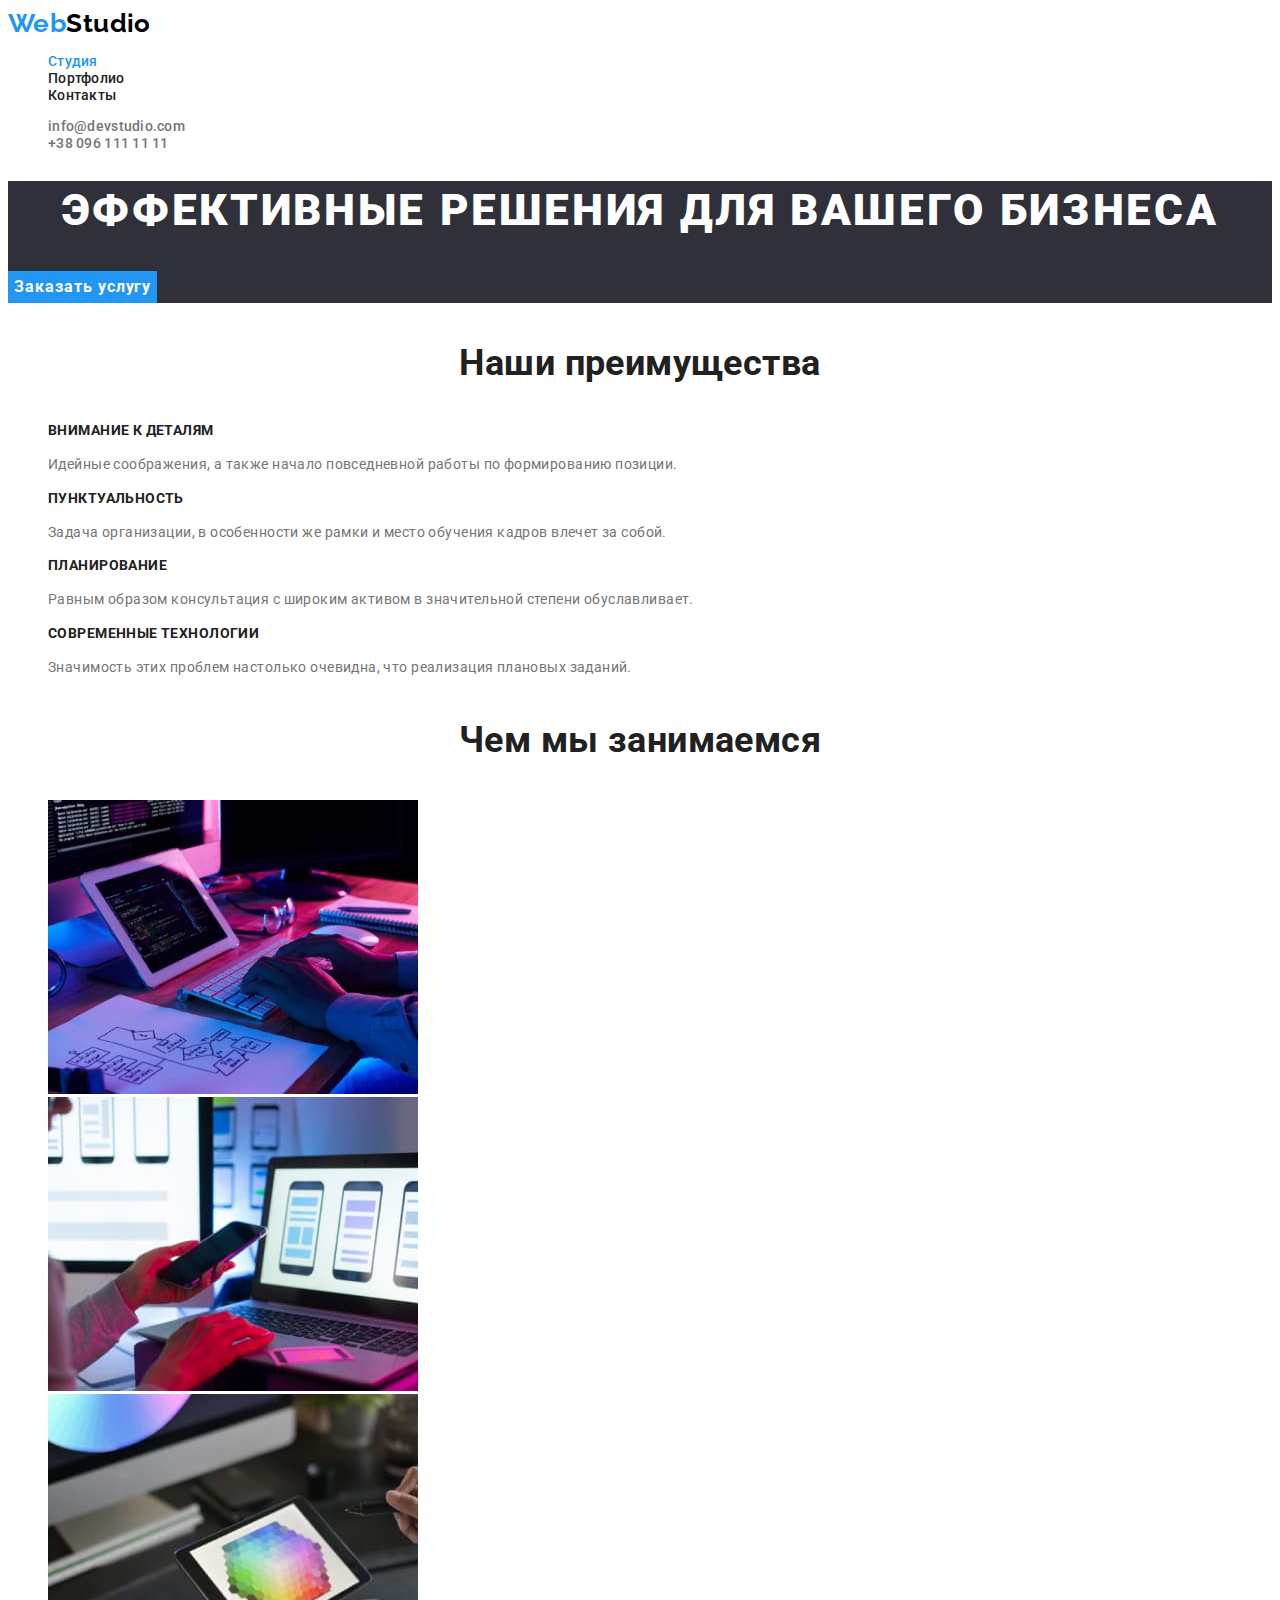
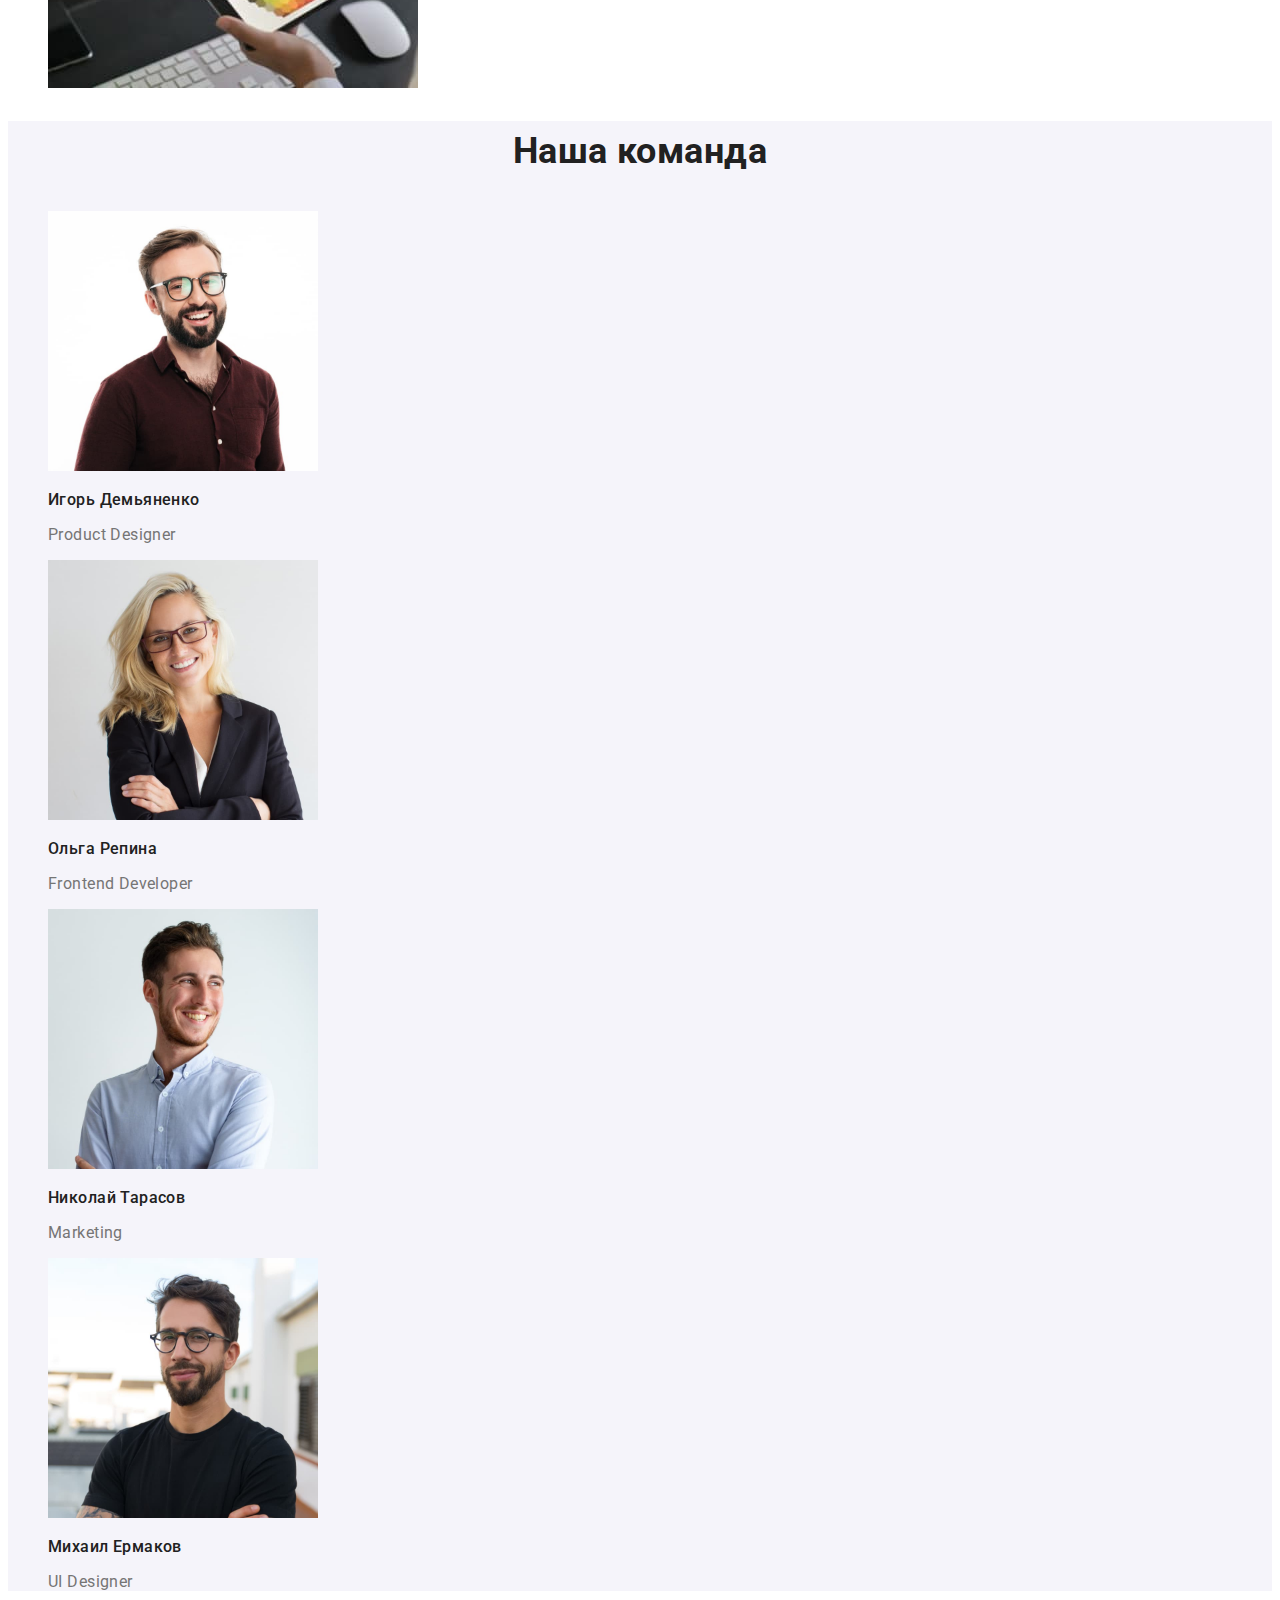
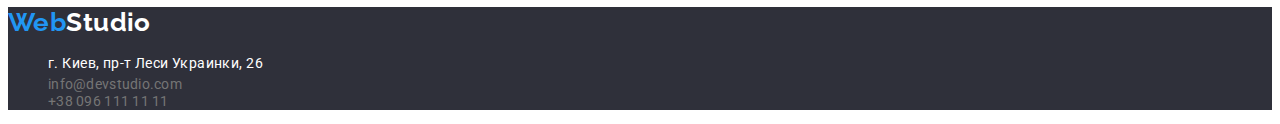
==== index.html @ e7573cda "Скопирована hw-2" ====
<!DOCTYPE html>
<html lang="ru">
<head>
    <meta charset="UTF-8">
    <meta http-equiv="X-UA-Compatible" content="IE=edge">
    <meta name="viewport" content="width=device-width, initial-scale=1.0">
    <title>Студия</title>
    <link rel="preconnect" href="https://fonts.googleapis.com">
    <link rel="preconnect" href="https://fonts.gstatic.com" crossorigin>
    <link href="https://fonts.googleapis.com/css2?family=Raleway:wght@700&family=Roboto:wght@400;500;700;900&display=swap"
        rel="stylesheet">
    <link rel="stylesheet" href="./css/styles.css"/>
</head>
<body>
<!--Шапка-->
    <header>
        <nav>
            <a href="./index.html" class="logo link">
                <span class="accent">Web</span>Studio
            </a>
            
            <ul class="site-nav list">
                <li>
                    <a href="./index.html" class="link current">Студия</a>
                </li>
                <li>
                    <a href="./portfolio.html" class="link">Портфолио</a>
                </li>
                <li>
                    <a href="./index.html" class="link">Контакты</a>
                </li>
            </ul>
        </nav>

        <ul class="site-contacts list">
            <li><a href="mailto:info@devstudio.com" class="link">info@devstudio.com</a></li>
            <li><a href="tel:+380961111111" class="link">+38 096 111 11 11</a></li>
        </ul>
    </header>

    <main>
<!--Герой-->
        <section class="hero">
            <h1 class="hero-title">Эффективные решения для вашего бизнеса</h1>
            <button type="button" class="button primary">Заказать услугу</button>
        </section>
<!--Преимущества-->
        <section class="section">
            <h2 class="section-title">Наши преимущества</h2>
        
            <ul class="feature-list list">
                <li>
                    <h3 class="title">Внимание к деталям</h3>
                    <p class="text">Идейные соображения, а также начало повседневной работы по формированию позиции.</p>
                </li>
                <li>
                    <h3 class="title">Пунктуальность</h3>
                    <p class="text">Задача организации, в особенности же рамки и место обучения кадров влечет за собой.</p>
                </li>
                <li>
                    <h3 class="title">Планирование</h3>
                    <p class="text">Равным образом консультация с широким активом в значительной степени обуславливает.</p>
                </li>
                <li>
                    <h3 class="title">Современные технологии</h3>
                    <p class="text">Значимость этих проблем настолько очевидна, что реализация плановых заданий.</p>
                </li>
            </ul>
        </section>
<!--Чем мы занимаемся-->
        <section class="section">
            <h2 class="section-title">Чем мы занимаемся</h2>
            <ul class="services list">
                <li class="service-card">
                    <img src="./images/development.jpg" alt="Разработка"
                        width="370"
                        height="294">
                </li>
                <li class="service-card">
                    <img src="./images/marketing.jpg" alt="Маркетинг" 
                        width="370"
                        height="294">
                </li>
                <li class="service-card">
                    <img src="./images/design.jpg" alt="Дизайн" 
                        width="370"
                        height="294">
                </li>
            </ul>
        </section>
<!--Наша команда-->
        <section class="section team">
            <h2 class="section-title">Наша команда</h2>
            <ul class="team-list list">
                <li class="team-card">
                    <img src="./images/ihor-demianenko.jpg" alt="Игорь Демьяненко" 
                    width="270"
                    height="260">
                    <h3 class="title">Игорь Демьяненко</h3>
                    <p class="text">Product Designer</p>
                </li>
                <li class="team-card">
                    <img src="./images/olha-repina.jpg" alt="Ольга Репина" 
                    width="270"
                    height="260">
                    <h3 class="title">Ольга Репина</h3>
                    <p class="text">Frontend Developer</p>
                </li>
                <li class="team-card">
                    <img src="./images/nikolay-tarasov.jpg" alt="Николай Тарасов" 
                    width="270"
                    height="260">
                    <h3 class="title">Николай Тарасов</h3>
                    <p class="text">Marketing</p>
                </li>
                <li class="team-card">
                    <img src="./images/mikhail-yermakov.jpg" alt="Михаил Ермаков" 
                    width="270"
                    height="260">
                    <h3 class="title">Михаил Ермаков</h3>
                    <p class="text">UI Designer</p>
                </li>
            </ul>
        </section>

    </main>
<!--Футер-->    
    <footer class="footer-content">
        <a href="./index.html" class="logo">
            <span class="accent">Web</span>Studio
        </a>
        <address class="contacts">
            <ul class="site-contacts list">
                <li>
                    <a href="" class="office-address">г. Киев, пр-т Леси Украинки, 26</a>
                </li>
                <li>
                    <a href="mailto:info@devstudio.com" class="link">info@devstudio.com</a>
                </li>
                <li>
                    <a href="tel:+380961111111" class="link">+38 096 111 11 11</a>
                </li>
            </ul>
        </address>
    </footer>
    
</body>
</html>
---- css/styles.css ----
/* Основной цвет текста #757575 */

/* Цвет заголовки #212121 */

/* Цвет акцентов #2196F3 */

:root {
    --primary-text-color: #757575;
    --title-text-color: #212121;
    --accent-color: #2196F3;
    --primary-white-color: #fff;
    --secondary-bg-color: #F5F4FA;
}

body {
    background-color: var(--primary-white-color);
    color: var(--primary-text-color);

    font-family: 'Roboto', sans-serif;
    font-weight: 400;
    font-size: 14px;
    letter-spacing: 0.03em;
    }


.link{
    text-decoration: none;
}

.list {
    list-style: none;
}


/* Хэдер лого */


.logo {
    color: #000;
    font-family: 'Raleway', sans-serif;
    font-weight: 700;
    font-size: 26px;
    line-height: 1.2;
}

.accent {
    color: var(--accent-color);
}

/* Хэдер навигация */

.site-nav .link {
    color: var(--title-text-color);

    font-weight: 500;
    line-height: 1.14;
    letter-spacing: 0.02em;
}

.site-nav .link:hover,
.site-nav .link:focus {
    color: var(--accent-color);
}

.site-nav .link.current {
    color: var(--accent-color);
}

.site-contacts .link {
    color: var(--primary-text-color);

    font-weight: 500;
    line-height: 1.14;
    letter-spacing: 0.02em;
}

.site-contacts .link:hover,
.site-contacts .link:focus {
    color: var(--accent-color);
}


/* Hero */

.hero {
    background-color: #2F303A;
}

.hero-title {
    color: #fff;

    font-weight: 900;
    font-size: 44px;
    line-height: 1.36;
    letter-spacing: 0.06em;
    text-align: center;
    text-transform: uppercase;
}

.hero .button {
    font-weight: 700;
    font-size: 16px;
    line-height: 1.88;
    align-items: center;
    text-align: center;
    letter-spacing: 0.06em;
} 

/* Преимущества */

.feature-list .title {
    color: var(--title-text-color);

    font-size: 14px;
    line-height: 1.14;
    text-transform: uppercase;
}

.feature-list .text {
    line-height: 1.71;
}

/* Чем мы занимаемся */


/* Наша команда */

.section.team {
    background-color: #F5F4FA;
}

.section-title {
    color: var(--title-text-color);

    font-size: 36px;
    line-height: 1.67;
    text-align: center;
}

.team-card .title {
    color: var(--title-text-color);

    font-weight: 500;
    font-size: 16px;
    line-height: 1.19;
}

.team-card .text {
    font-size: 16px;
    line-height: 1.19;
}

/* Футер */

.footer-content {
    background-color: #2F303A;
}

.footer-content a {
    text-decoration: none;
    font-style: normal;
}

.footer-content .logo {
    color: var(--primary-white-color);
}

.footer-content .site-contacts .link {
font-weight: 400;
}

.office-address {
    color: var(--primary-white-color);

    line-height: 1.71;
}

.footer-contacts .link {
    color: rgba(255, 255, 255, 0.6);
    
    font-weight: 400;
    font-size: 14px;
    line-height: 1.71;
    letter-spacing: 0.03em;
}

.footer-contacts .link:hover,
.footer-contacts .link:focus {
    color: var(--accent-color);
}


/* Портфолио */


/* Buttons */

/* .filter > .btn {
    display: inline;
} */

.button {
    background-color: var(--secondary-bg-color);
    color: var(--title-text-color);
    
    font-family: inherit;
    font-size: 16px;
    border: none;

    cursor: pointer;
}

.button.primary {
    background-color: var(--accent-color);
    color: var(--primary-white-color);
}

.button.secondary {
    background-color: var(--secondary-bg-color);
    color: var(--title-text-color);
}

.button.secondary.active {
    background-color: var(--accent-color);
    color: var(--primary-white-color);
}

.button.secondary:hover,
.button.secondary:focus,
.button.secondary:active {
    background-color: var(--accent-color);
    color: var(--primary-white-color);
}


/* Portfolio content */

.project-card a {
    text-decoration: none;
}

.project-card .title {
    color: var(--title-text-color);

    font-size: 18px;
    line-height: 2;
    letter-spacing: 0.06em;
}


.project-card .text {
    color: var(--primary-text-color);
    
    font-weight: 400;
    font-size: 16px;
    line-height: 1.88;
    letter-spacing: 0.03em;
}
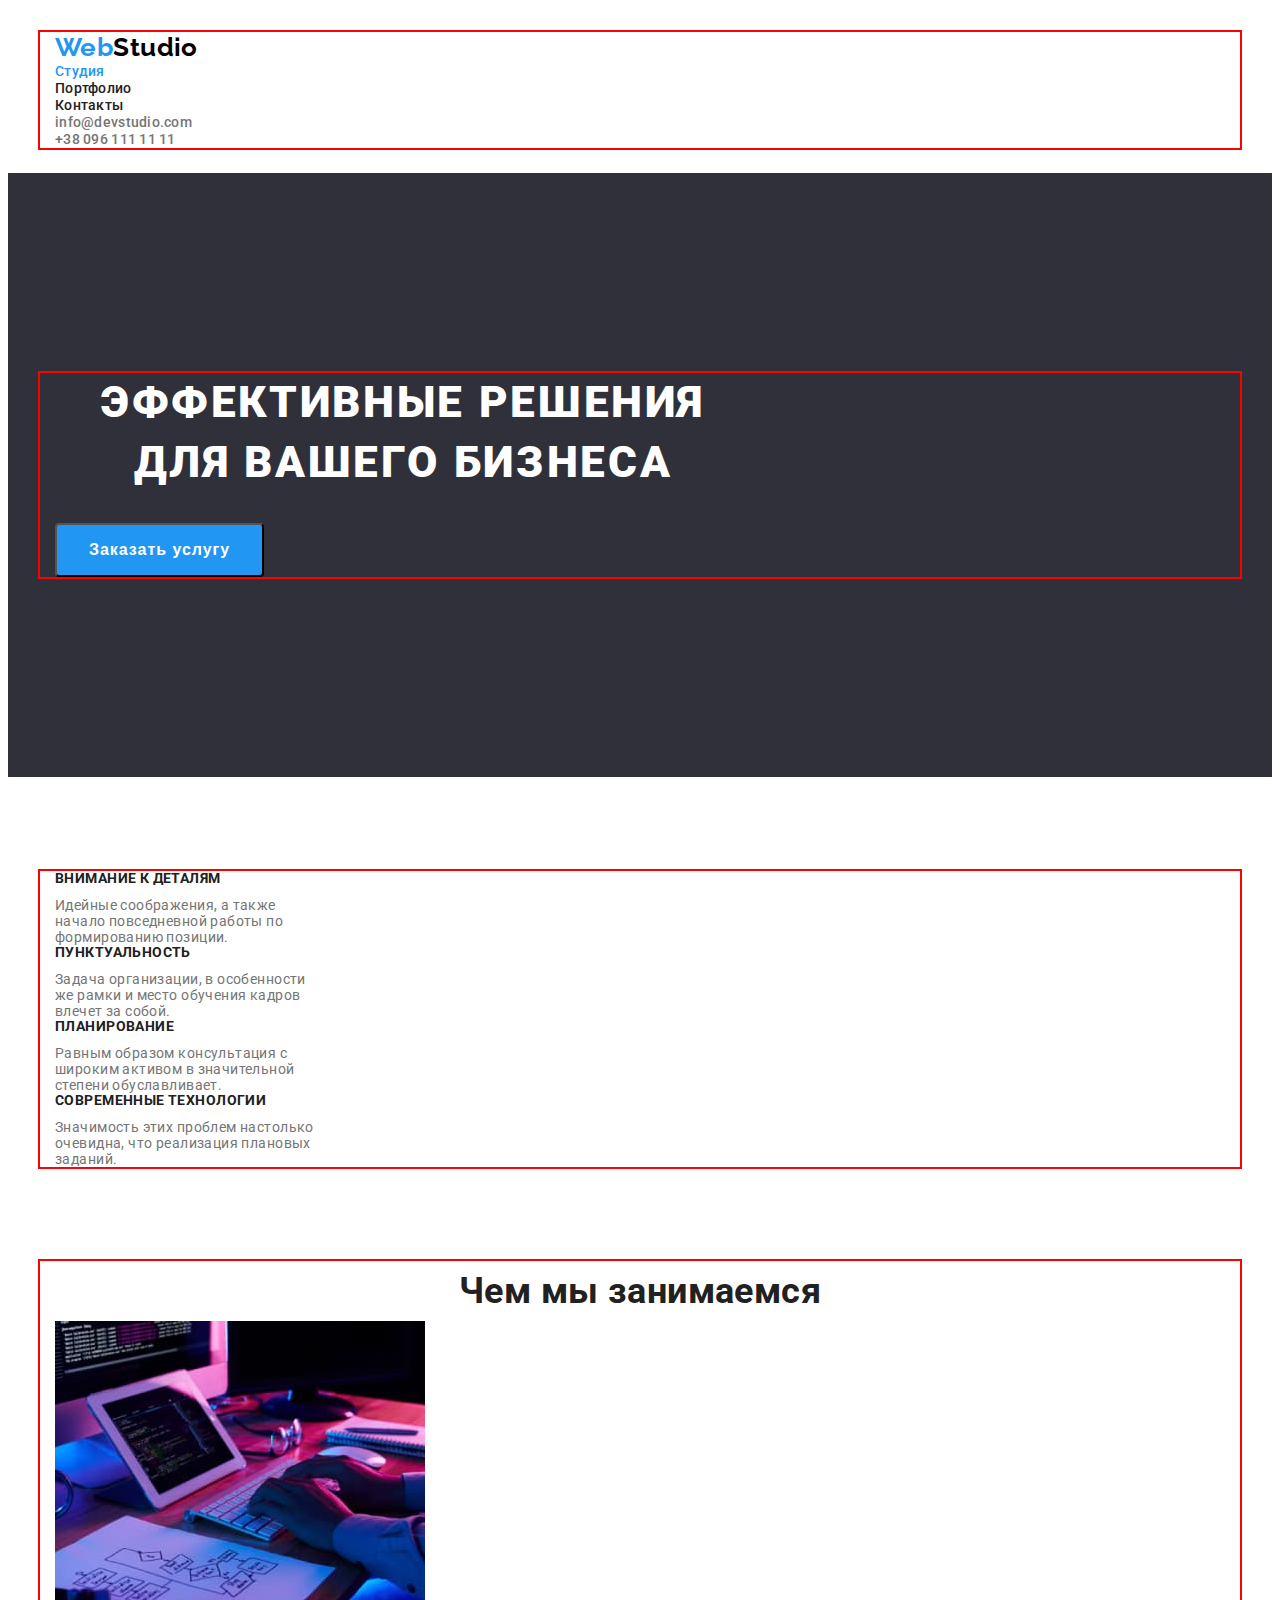
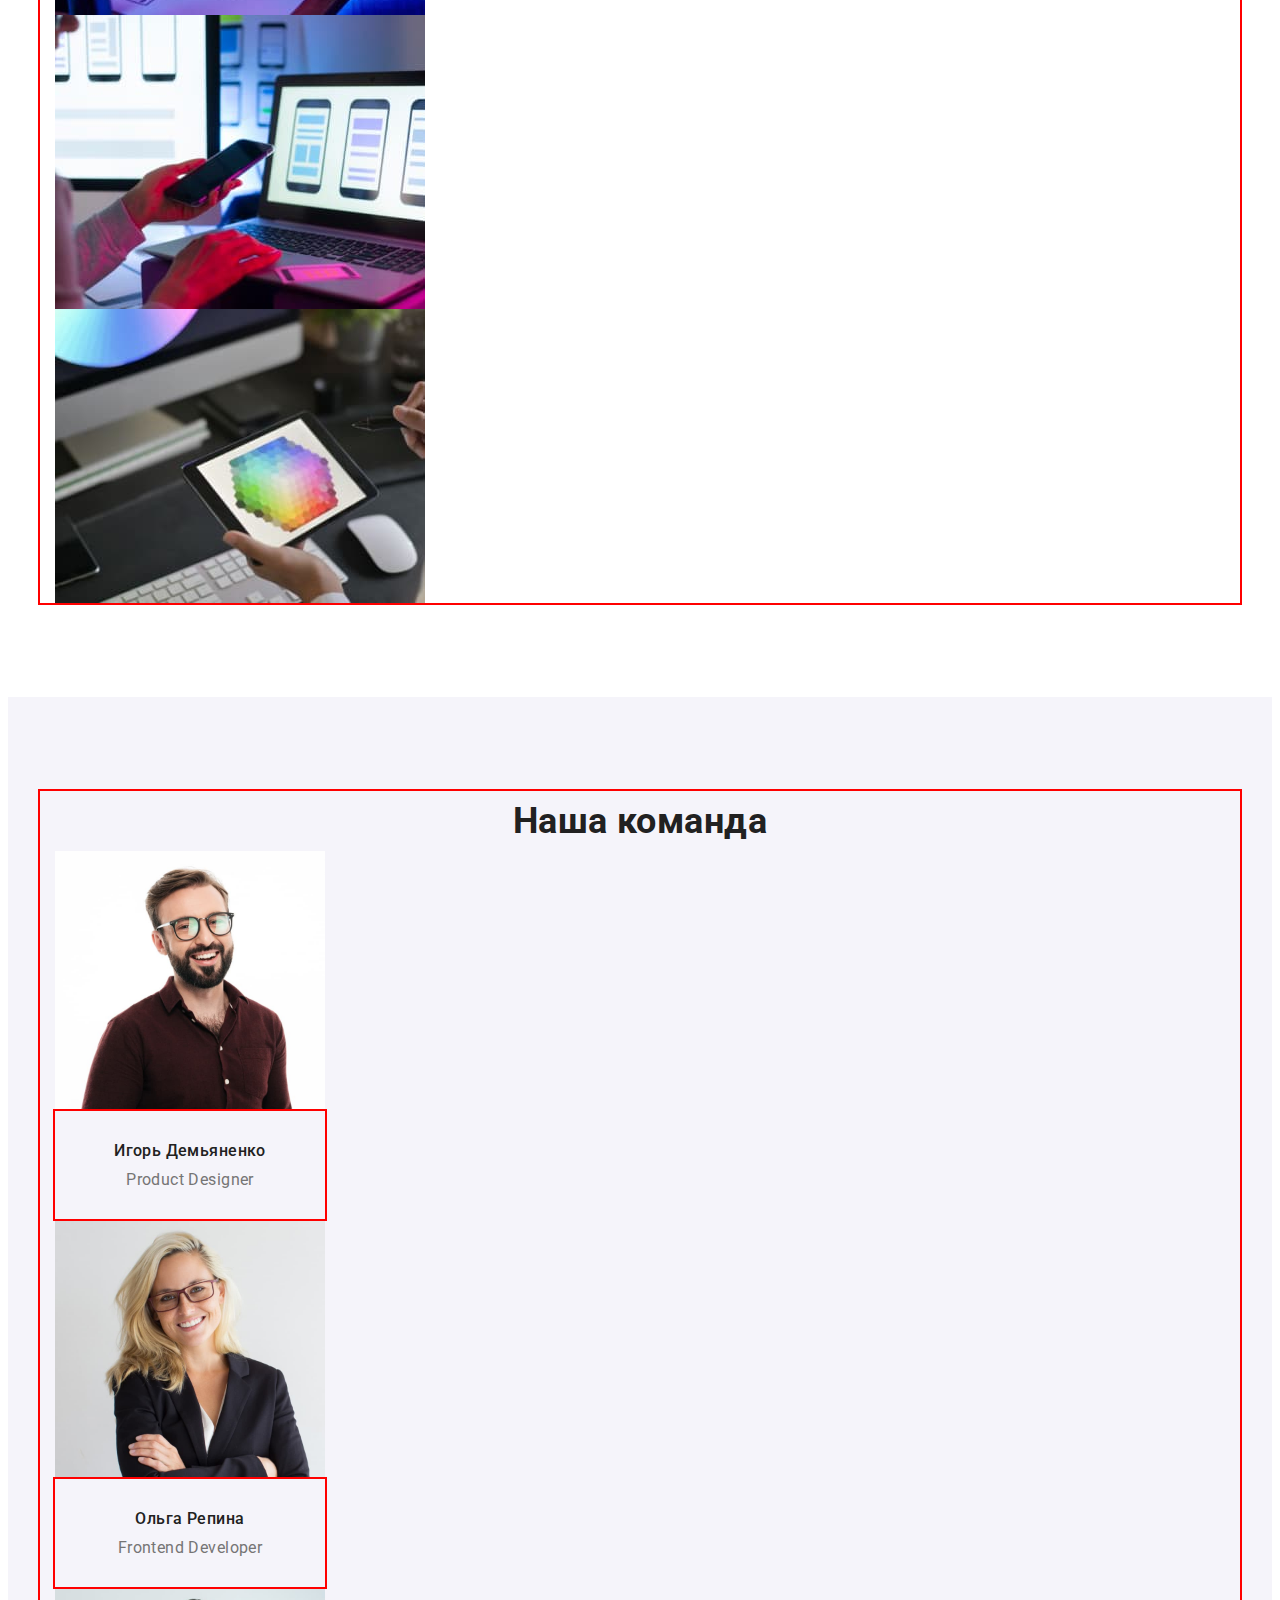
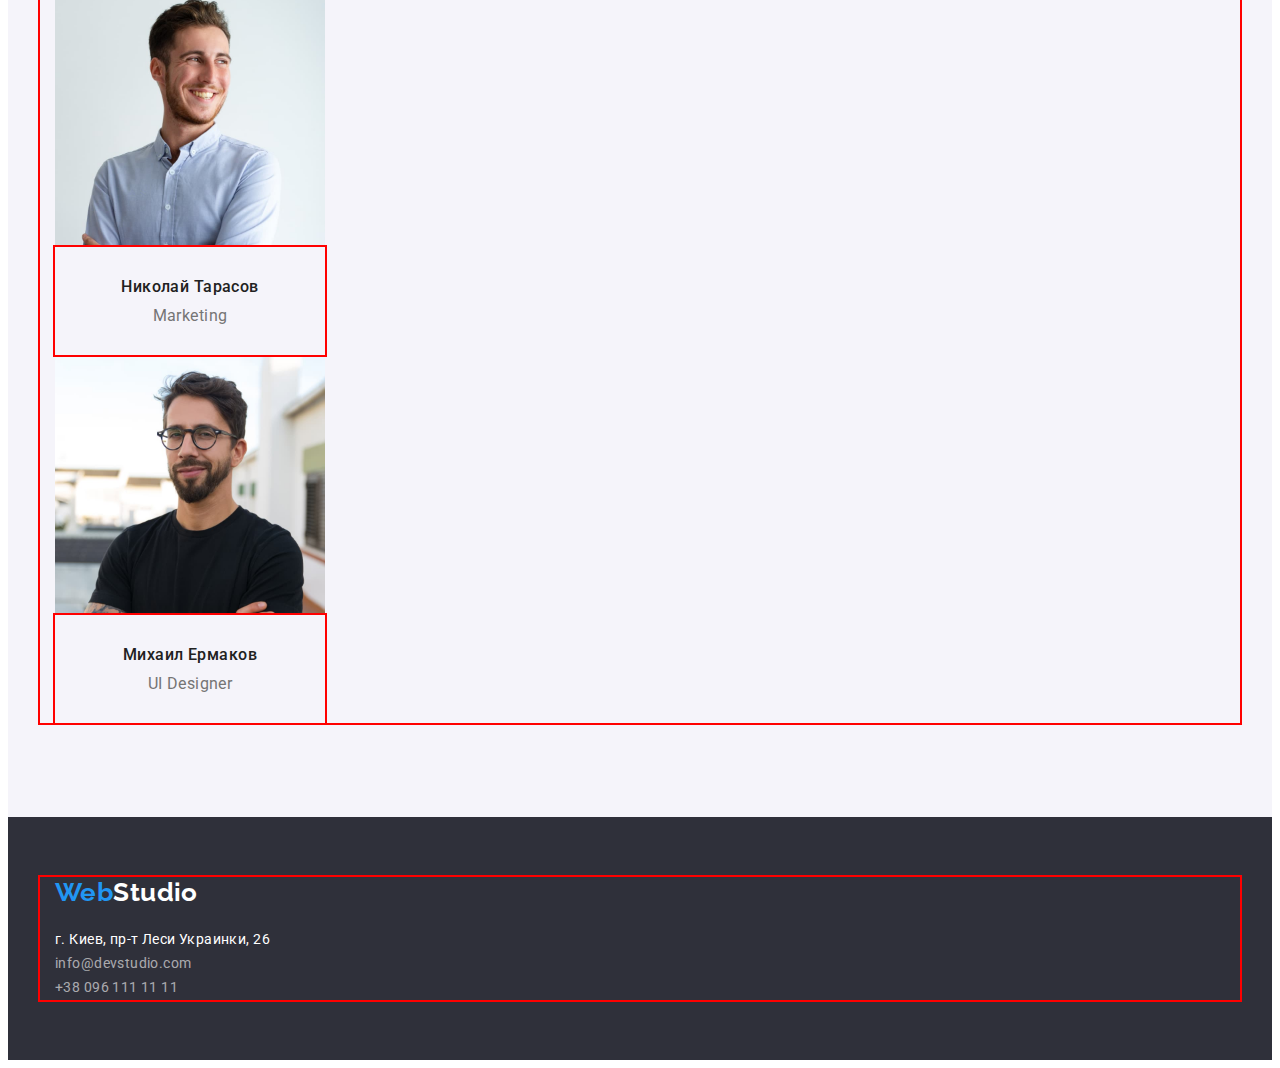
==== commit ec1981e8: "Первая без футера с контейнерами" ====
--- a/index.html
+++ b/index.html
@@ -9,140 +9,143 @@
     <link rel="preconnect" href="https://fonts.gstatic.com" crossorigin>
     <link href="https://fonts.googleapis.com/css2?family=Raleway:wght@700&family=Roboto:wght@400;500;700;900&display=swap"
         rel="stylesheet">
+    <link rel="stylesheet" href="https://cdnjs.cloudflare.com/ajax/libs/modern-normalize/1.1.0/modern-normalize.min.css"
+        integrity="sha512-wpPYUAdjBVSE4KJnH1VR1HeZfpl1ub8YT/NKx4PuQ5NmX2tKuGu6U/JRp5y+Y8XG2tV+wKQpNHVUX03MfMFn9Q=="
+        crossorigin="anonymous" referrerpolicy="no-referrer" />
     <link rel="stylesheet" href="./css/styles.css"/>
 </head>
 <body>
 <!--Шапка-->
-    <header>
-        <nav>
-            <a href="./index.html" class="logo link">
-                <span class="accent">Web</span>Studio
-            </a>
-            
-            <ul class="site-nav list">
-                <li>
-                    <a href="./index.html" class="link current">Студия</a>
-                </li>
-                <li>
-                    <a href="./portfolio.html" class="link">Портфолио</a>
-                </li>
-                <li>
-                    <a href="./index.html" class="link">Контакты</a>
-                </li>
+    <header class="header">
+        <div class="container">
+            <nav>
+                <a href="./index.html" class="logo-header link">
+                    <span class="accent">Web</span>Studio</a>
+                <ul class="site-nav list">
+                    <li>
+                        <a href="./index.html" class="link current">Студия</a>
+                    </li>
+                    <li>
+                        <a href="./portfolio.html" class="link">Портфолио</a>
+                    </li>
+                    <li>
+                        <a href="./index.html" class="link">Контакты</a>
+                    </li>
+                </ul>
+            </nav>
+            <ul class="site-contacts list">
+                <li><a href="mailto:info@devstudio.com" class="link">info@devstudio.com</a></li>
+                <li><a href="tel:+380961111111" class="link">+38 096 111 11 11</a></li>
             </ul>
-        </nav>
-
-        <ul class="site-contacts list">
-            <li><a href="mailto:info@devstudio.com" class="link">info@devstudio.com</a></li>
-            <li><a href="tel:+380961111111" class="link">+38 096 111 11 11</a></li>
-        </ul>
+        </div>
     </header>
 
     <main>
 <!--Герой-->
-        <section class="hero">
-            <h1 class="hero-title">Эффективные решения для вашего бизнеса</h1>
-            <button type="button" class="button primary">Заказать услугу</button>
+        <section class="section hero">
+            <div class="container">
+                <h1 class="hero-title">Эффективные решения для вашего бизнеса</h1>
+                <button type="button" class="hero-button">Заказать услугу</button>
+            </div>
         </section>
 <!--Преимущества-->
-        <section class="section">
-            <h2 class="section-title">Наши преимущества</h2>
-        
-            <ul class="feature-list list">
-                <li>
-                    <h3 class="title">Внимание к деталям</h3>
-                    <p class="text">Идейные соображения, а также начало повседневной работы по формированию позиции.</p>
-                </li>
-                <li>
-                    <h3 class="title">Пунктуальность</h3>
-                    <p class="text">Задача организации, в особенности же рамки и место обучения кадров влечет за собой.</p>
-                </li>
-                <li>
-                    <h3 class="title">Планирование</h3>
-                    <p class="text">Равным образом консультация с широким активом в значительной степени обуславливает.</p>
-                </li>
-                <li>
-                    <h3 class="title">Современные технологии</h3>
-                    <p class="text">Значимость этих проблем настолько очевидна, что реализация плановых заданий.</p>
-                </li>
-            </ul>
+        <section class="section features">
+            <div class="container">
+                <h2 class="features-title visually-hidden">Наши преимущества</h2>
+                <ul class="feature-list list">
+                    <li class="feature-item">
+                        <h3 class="feature-item-title">Внимание к деталям</h3>
+                        <p class="feature-item-text">Идейные соображения, а также начало повседневной работы по формированию позиции.</p>
+                    </li>
+                    <li class="feature-item">
+                        <h3 class="feature-item-title">Пунктуальность</h3>
+                        <p class="feature-item-text">Задача организации, в особенности же рамки и место обучения кадров влечет за собой.</p>
+                    </li>
+                    <li class="feature-item">
+                        <h3 class="feature-item-title">Планирование</h3>
+                        <p class="feature-item-text">Равным образом консультация с широким активом в значительной степени обуславливает.</p>
+                    </li>
+                    <li class="feature-item">
+                        <h3 class="feature-item-title">Современные технологии</h3>
+                        <p class="feature-item-text">Значимость этих проблем настолько очевидна, что реализация плановых заданий.</p>
+                    </li>
+                </ul>
+            </div>
         </section>
 <!--Чем мы занимаемся-->
-        <section class="section">
-            <h2 class="section-title">Чем мы занимаемся</h2>
-            <ul class="services list">
-                <li class="service-card">
-                    <img src="./images/development.jpg" alt="Разработка"
-                        width="370"
-                        height="294">
-                </li>
-                <li class="service-card">
-                    <img src="./images/marketing.jpg" alt="Маркетинг" 
-                        width="370"
-                        height="294">
-                </li>
-                <li class="service-card">
-                    <img src="./images/design.jpg" alt="Дизайн" 
-                        width="370"
-                        height="294">
-                </li>
-            </ul>
+        <section class="section services">
+            <div class="container">
+                <h2 class="services-title">Чем мы занимаемся</h2>
+                <ul class="services-list list">
+                    <li class="service-card">
+                        <img src="./images/development.jpg" alt="Разработка" width="370" height="294">
+                    </li>
+                    <li class="service-card">
+                        <img src="./images/marketing.jpg" alt="Маркетинг" width="370" height="294">
+                    </li>
+                    <li class="service-card">
+                        <img src="./images/design.jpg" alt="Дизайн" width="370" height="294">
+                    </li>
+                </ul>
+            </div>
         </section>
 <!--Наша команда-->
         <section class="section team">
-            <h2 class="section-title">Наша команда</h2>
-            <ul class="team-list list">
-                <li class="team-card">
-                    <img src="./images/ihor-demianenko.jpg" alt="Игорь Демьяненко" 
-                    width="270"
-                    height="260">
-                    <h3 class="title">Игорь Демьяненко</h3>
-                    <p class="text">Product Designer</p>
-                </li>
-                <li class="team-card">
-                    <img src="./images/olha-repina.jpg" alt="Ольга Репина" 
-                    width="270"
-                    height="260">
-                    <h3 class="title">Ольга Репина</h3>
-                    <p class="text">Frontend Developer</p>
-                </li>
-                <li class="team-card">
-                    <img src="./images/nikolay-tarasov.jpg" alt="Николай Тарасов" 
-                    width="270"
-                    height="260">
-                    <h3 class="title">Николай Тарасов</h3>
-                    <p class="text">Marketing</p>
-                </li>
-                <li class="team-card">
-                    <img src="./images/mikhail-yermakov.jpg" alt="Михаил Ермаков" 
-                    width="270"
-                    height="260">
-                    <h3 class="title">Михаил Ермаков</h3>
-                    <p class="text">UI Designer</p>
-                </li>
-            </ul>
+            <div class="container">
+                <h2 class="team-title">Наша команда</h2>
+                <ul class="team-list list">
+                    <li class="team-card">
+                        <img src="./images/ihor-demianenko.jpg" alt="Игорь Демьяненко" width="270" height="260">
+                        <div class="content">
+                            <h3 class="team-card-title">Игорь Демьяненко</h3>
+                            <p class="team-card-text">Product Designer</p>
+                        </div>
+                    </li>
+                    <li class="team-card">
+                        <img src="./images/olha-repina.jpg" alt="Ольга Репина" width="270" height="260">
+                        <div class="content">
+                            <h3 class="team-card-title">Ольга Репина</h3>
+                            <p class="team-card-text">Frontend Developer</p>
+                        </div>
+                        </li>
+                    <li class="team-card">
+                        <img src="./images/nikolay-tarasov.jpg" alt="Николай Тарасов" width="270" height="260">
+                        <div class="content">
+                            <h3 class="team-card-title">Николай Тарасов</h3>
+                            <p class="team-card-text">Marketing</p>
+                        </div>
+                        </li>
+                    <li class="team-card">
+                        <img src="./images/mikhail-yermakov.jpg" alt="Михаил Ермаков" width="270" height="260">
+                        <div class="content">
+                            <h3 class="team-card-title">Михаил Ермаков</h3>
+                            <p class="team-card-text">UI Designer</p>
+                        </div>
+                        </li>
+                </ul>
+            </div>
         </section>
-
     </main>
 <!--Футер-->    
-    <footer class="footer-content">
-        <a href="./index.html" class="logo">
-            <span class="accent">Web</span>Studio
-        </a>
-        <address class="contacts">
-            <ul class="site-contacts list">
-                <li>
-                    <a href="" class="office-address">г. Киев, пр-т Леси Украинки, 26</a>
-                </li>
-                <li>
-                    <a href="mailto:info@devstudio.com" class="link">info@devstudio.com</a>
-                </li>
-                <li>
-                    <a href="tel:+380961111111" class="link">+38 096 111 11 11</a>
-                </li>
-            </ul>
-        </address>
+    <footer class="footer">
+        <div class="container">
+            <a href="./index.html" class="logo-footer link">
+                <span class="accent">Web</span>Studio
+            </a>
+            <address class="footer-contacts">
+                <ul class="site-contacts list">
+                    <li>
+                        <a href="" class="office-address link">г. Киев, пр-т Леси Украинки, 26</a>
+                    </li>
+                    <li>
+                        <a href="mailto:info@devstudio.com" class="link">info@devstudio.com</a>
+                    </li>
+                    <li>
+                        <a href="tel:+380961111111" class="link">+38 096 111 11 11</a>
+                    </li>
+                </ul>
+            </address>
+        </div>
     </footer>
-    
 </body>
 </html>--- a/css/styles.css
+++ b/css/styles.css
@@ -1,3 +1,26 @@
+*,
+*::before,
+*::after {
+    box-sizing: border-box;
+}
+
+p, h1, h2, h3, h4, h5, h6 {
+    margin: 0%
+;}
+
+ul, ol {
+    margin: 0;
+    padding-left: 0;
+}
+
+img {
+    display: block;
+}
+
+button {
+    cursor: pointer ;
+}
+
 /* Основной цвет текста #757575 */
 
 /* Цвет заголовки #212121 */
@@ -32,10 +55,23 @@
 }
 
 
-/* Хэдер лого */
-
-
-.logo {
+/* ------Хэдер------ */
+
+.header {
+    padding-top: 24px;
+    padding-bottom: 25px;
+    /* background-color: teal; */
+}
+
+.container {
+    width: 1200px;
+    padding-left: 15px;
+    padding-right: 15px;
+    margin: 0 auto;
+    outline: 2px solid red;
+}
+
+.logo-header {
     color: #000;
     font-family: 'Raleway', sans-serif;
     font-weight: 700;
@@ -80,10 +116,13 @@
 }
 
 
-/* Hero */
+/* --------Hero------- */
 
 .hero {
     background-color: #2F303A;
+
+    padding-top: 200px;
+    padding-bottom: 200px;
 }
 
 .hero-title {
@@ -95,41 +134,71 @@
     letter-spacing: 0.06em;
     text-align: center;
     text-transform: uppercase;
-}
-
-.hero .button {
+    margin-bottom: 30px;
+    max-width: 696px;
+}
+
+.hero-button {
+    background-color: var(--accent-color);
+    color: var(--primary-white-color);
+
     font-weight: 700;
     font-size: 16px;
     line-height: 1.88;
     align-items: center;
     text-align: center;
     letter-spacing: 0.06em;
+
+    border-radius: 4px;
+    padding: 10px 32px;
 } 
 
-/* Преимущества */
-
-.feature-list .title {
+/* -------Наши Преимущества------- */
+
+.features {
+    padding-top: 94px;
+    padding-bottom: 94px;
+    /* background-color: teal; */
+}
+
+.visually-hidden {
+    position: absolute;
+    white-space: nowrap;
+    width: 1px;
+    height: 1px;
+    overflow: hidden;
+    border: 0;
+    padding: 0;
+    clip: rect(0 0 0 0);
+    clip-path: inset(50%);
+    margin: -1px;
+}
+
+.feature-item {
+    width: 270px;
+}
+
+.feature-item-title {
     color: var(--title-text-color);
 
     font-size: 14px;
     line-height: 1.14;
     text-transform: uppercase;
-}
-
-.feature-list .text {
+    margin-bottom: 10px;
+}
+
+.feature-list-text {
     line-height: 1.71;
 }
 
-/* Чем мы занимаемся */
-
-
-/* Наша команда */
-
-.section.team {
-    background-color: #F5F4FA;
-}
-
-.section-title {
+/* ------Чем мы занимаемся----- */
+
+.services {
+    padding-top: 0;
+    padding-bottom: 94px;
+}
+
+.services-title {
     color: var(--title-text-color);
 
     font-size: 36px;
@@ -137,39 +206,82 @@
     text-align: center;
 }
 
-.team-card .title {
+
+/* ------Наша команда--------- */
+
+.team {
+
+    background-color: #F5F4FA;
+
+    padding-top: 94px;
+    padding-bottom: 94px;
+}
+
+.team-title {
+    color: var(--title-text-color);
+
+    font-size: 36px;
+    line-height: 1.67;
+    text-align: center;
+}
+
+.team-card {
+    width: 270px;
+    /* text-align: center; */
+}
+
+.team-card > .content {
+    padding-top: 30px;
+    padding-bottom: 30px;
+    text-align: center;
+    outline: 2px solid red;
+}
+
+.team-card-title {
     color: var(--title-text-color);
 
     font-weight: 500;
     font-size: 16px;
     line-height: 1.19;
-}
-
-.team-card .text {
+    margin-bottom: 10px;
+}
+
+.team-card-text {
     font-size: 16px;
     line-height: 1.19;
 }
 
 /* Футер */
 
-.footer-content {
+.footer {
     background-color: #2F303A;
-}
-
-.footer-content a {
+
+    padding-top: 60px;
+    padding-bottom: 60px;
+}
+
+.footer .link {
     text-decoration: none;
     font-style: normal;
 }
 
-.footer-content .logo {
-    color: var(--primary-white-color);
-}
-
-.footer-content .site-contacts .link {
+.logo-footer {
+    color: var(--primary-white-color);
+    font-family: 'Raleway', sans-serif;
+    font-weight: 700;
+    font-size: 26px;
+    line-height: 1.2;
+    margin-bottom: 20px;
+    display: inline-block;
+    /* background-color: teal; */
+}
+
+.footer .site-contacts .link {
 font-weight: 400;
-}
-
-.office-address {
+line-height: 1.71;
+}
+
+.footer .office-address.link {
     color: var(--primary-white-color);
 
     line-height: 1.71;
@@ -190,14 +302,14 @@
 }
 
 
-/* Портфолио */
-
+/* -----Портфолио----- */
 
 /* Buttons */
 
-/* .filter > .btn {
-    display: inline;
-} */
+.btn-filter {
+    display: inline-block;
+
+}
 
 .button {
     background-color: var(--secondary-bg-color);
@@ -206,13 +318,8 @@
     font-family: inherit;
     font-size: 16px;
     border: none;
-
-    cursor: pointer;
-}
-
-.button.primary {
-    background-color: var(--accent-color);
-    color: var(--primary-white-color);
+    padding: 6px 22px;
+    border-radius: 4px;
 }
 
 .button.secondary {
@@ -235,11 +342,21 @@
 
 /* Portfolio content */
 
+.portfolio {
+    padding-top: 94px;
+    padding-bottom: 94px;
+}
+
 .project-card a {
     text-decoration: none;
 }
 
-.project-card .title {
+.project-card .content {
+    padding: 20px 24px;
+    outline: 2px solid red;
+}
+
+.project-card-title {
     color: var(--title-text-color);
 
     font-size: 18px;
@@ -248,7 +365,7 @@
 }
 
 
-.project-card .text {
+.project-card-text {
     color: var(--primary-text-color);
     
     font-weight: 400;
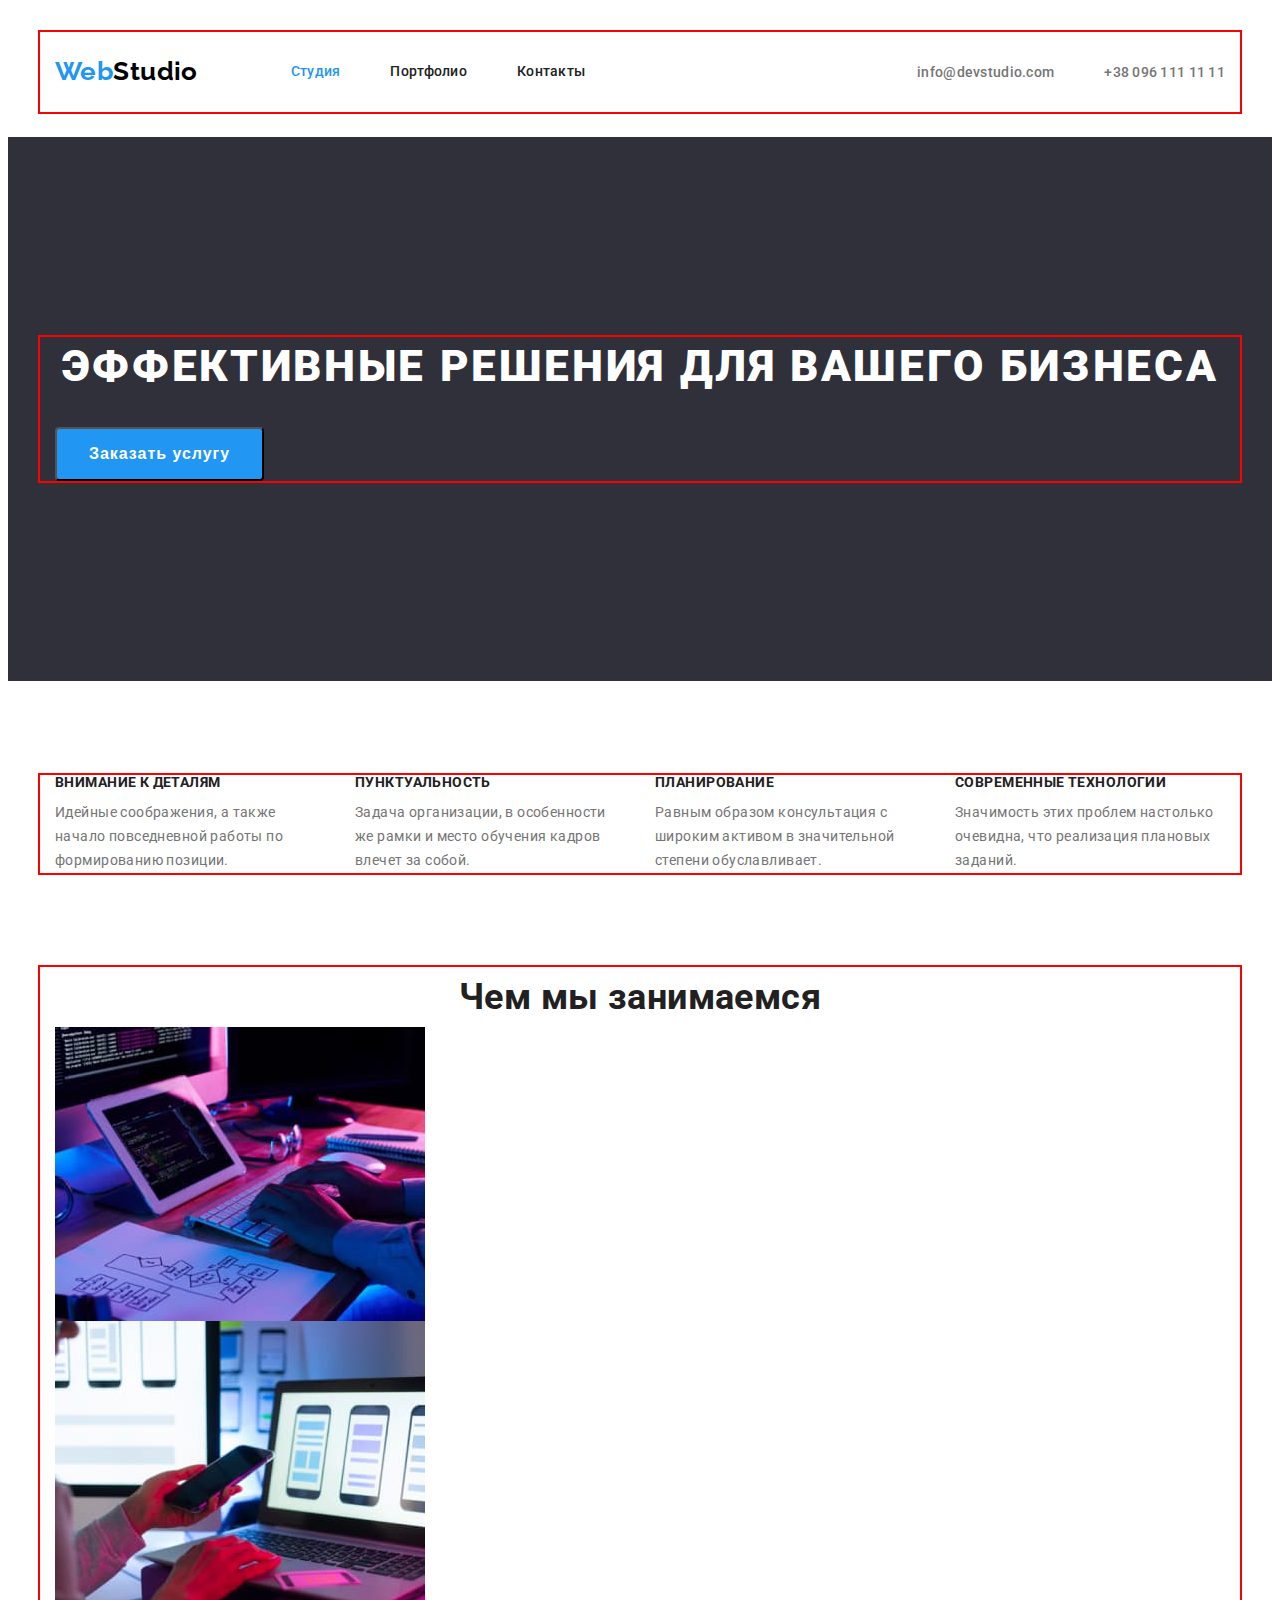
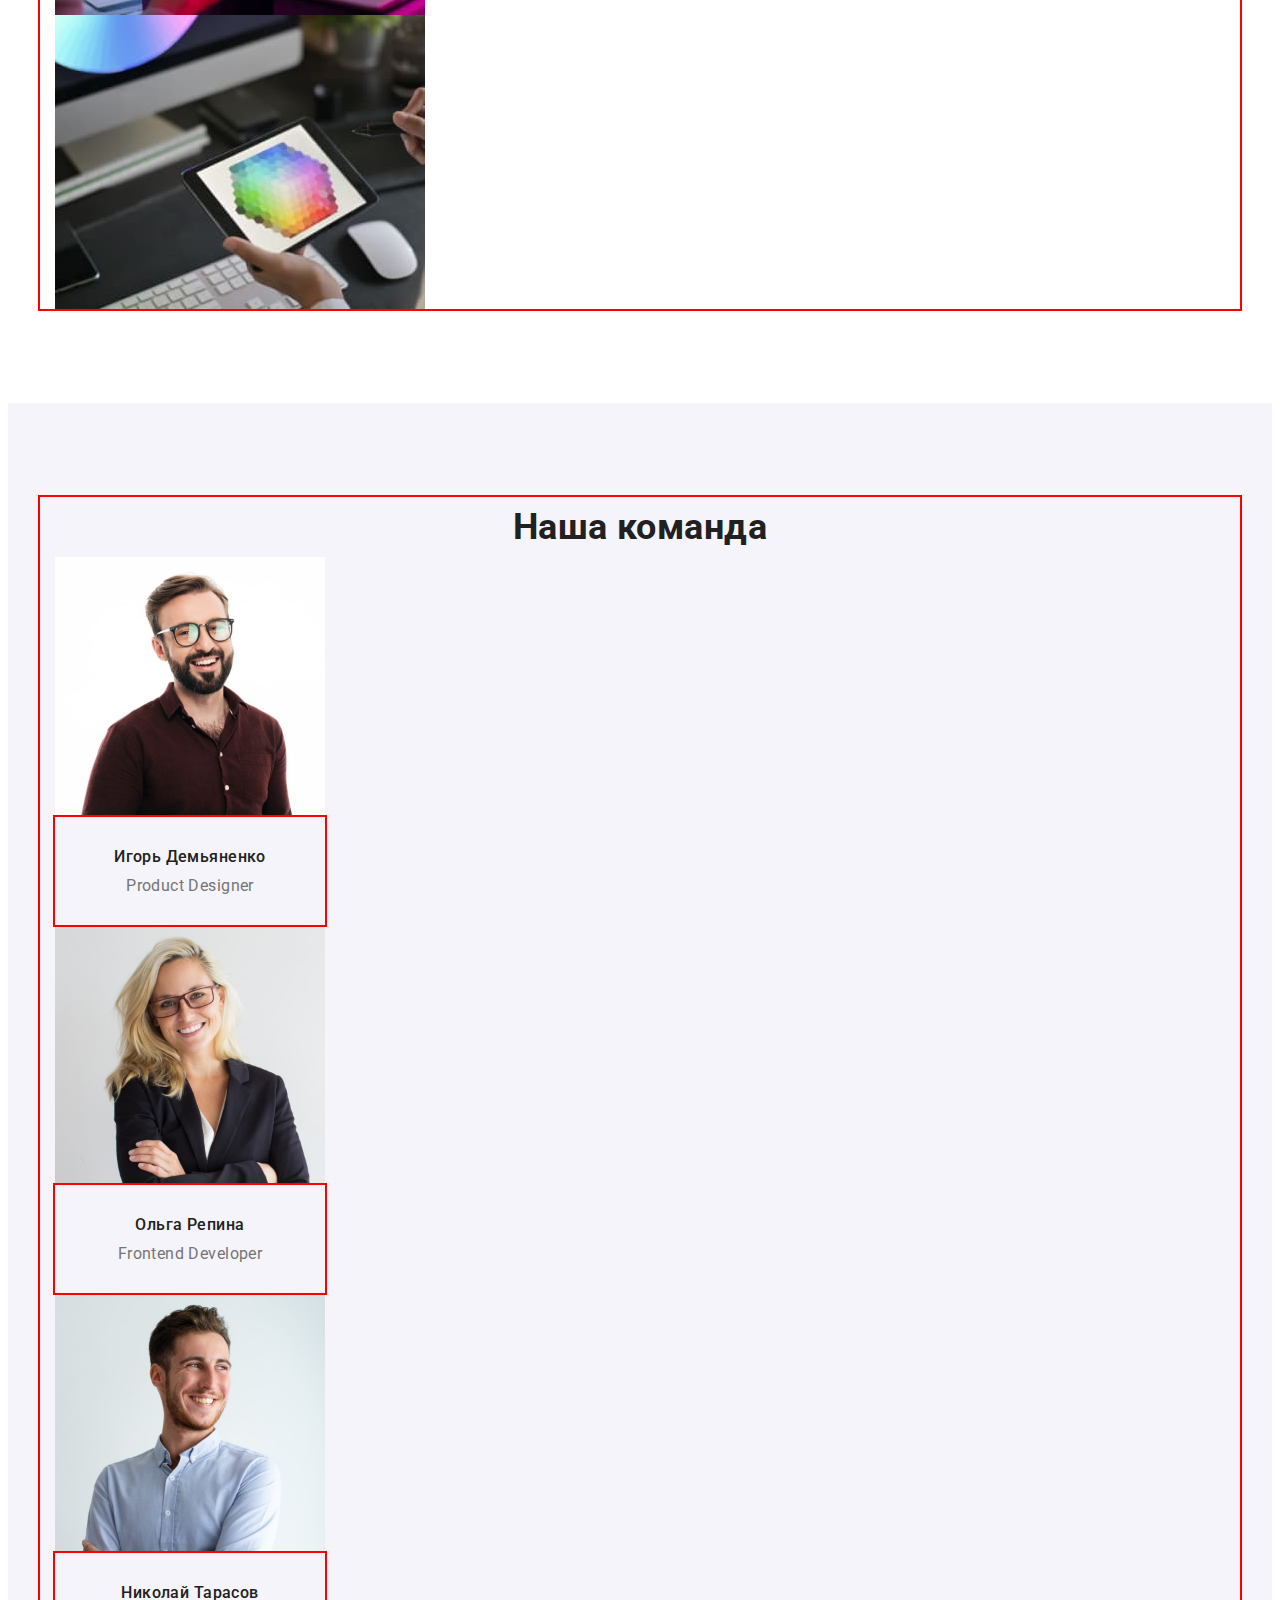
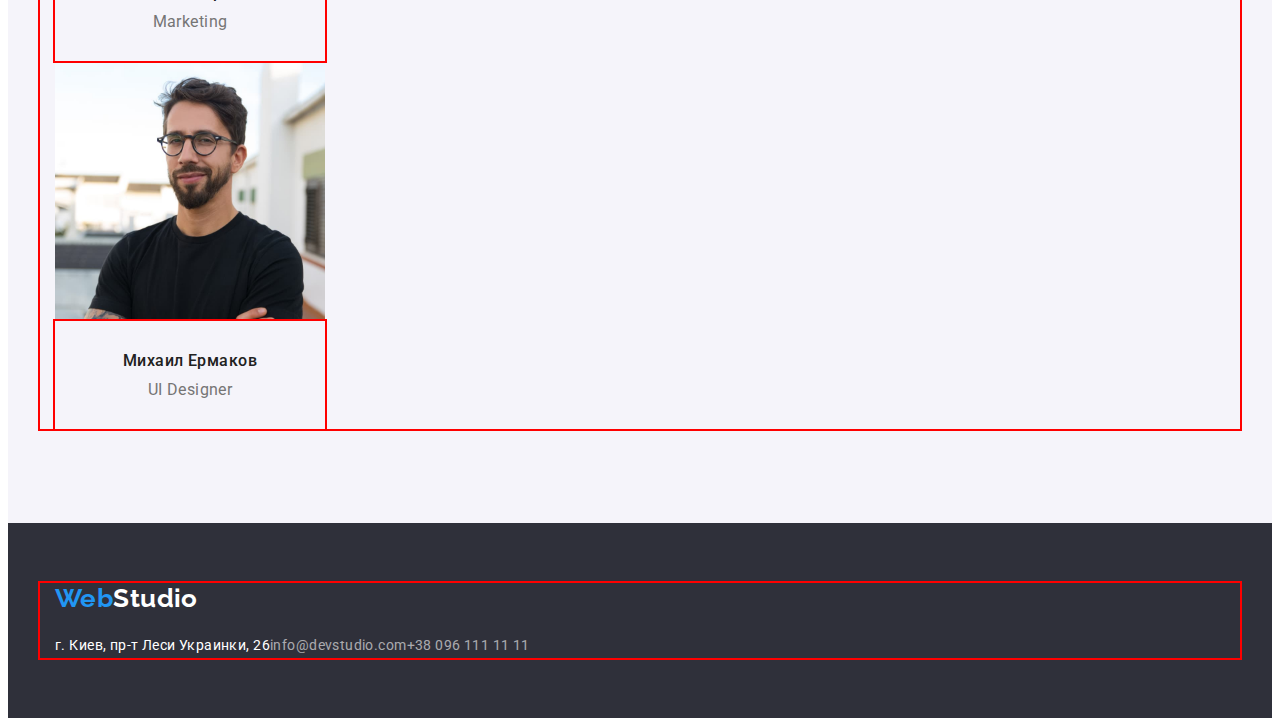
==== commit 3067c67b: "Header + Hero flex" ====
--- a/index.html
+++ b/index.html
@@ -17,25 +17,27 @@
 <body>
 <!--Шапка-->
     <header class="header">
-        <div class="container">
-            <nav>
+        <div class="container header-nav">
+            <nav class="main-nav">
                 <a href="./index.html" class="logo-header link">
                     <span class="accent">Web</span>Studio</a>
                 <ul class="site-nav list">
-                    <li>
+                    <li class="site-nav-item">
                         <a href="./index.html" class="link current">Студия</a>
                     </li>
-                    <li>
+                    <li class="site-nav-item">
                         <a href="./portfolio.html" class="link">Портфолио</a>
                     </li>
-                    <li>
+                    <li class="site-nav-item">
                         <a href="./index.html" class="link">Контакты</a>
                     </li>
                 </ul>
             </nav>
             <ul class="site-contacts list">
-                <li><a href="mailto:info@devstudio.com" class="link">info@devstudio.com</a></li>
-                <li><a href="tel:+380961111111" class="link">+38 096 111 11 11</a></li>
+                <li class="site-contacts-item"><a href="mailto:info@devstudio.com" class="link">info@devstudio.com</a>
+                </li>
+                <li class="site-contacts-item"><a href="tel:+380961111111" class="link">+38 096 111 11 11</a>
+                </li>
             </ul>
         </div>
     </header>
--- a/css/styles.css
+++ b/css/styles.css
@@ -71,12 +71,23 @@
     outline: 2px solid red;
 }
 
+.header-nav {
+    display: flex;
+    align-items: center;
+}
+
+.main-nav {
+    display: flex;
+    align-items: center;
+}
+
 .logo-header {
     color: #000;
     font-family: 'Raleway', sans-serif;
     font-weight: 700;
     font-size: 26px;
     line-height: 1.2;
+    margin-right: 93px;
 }
 
 .accent {
@@ -84,6 +95,21 @@
 }
 
 /* Хэдер навигация */
+
+.site-nav {
+    display: flex;
+    /* margin-left: 93px; */
+}
+
+/* .site-nav-item {
+    margin-right: 50px;
+
+    background-color: plum;
+} */
+
+.site-nav-item:not(:last-child) {
+    margin-right: 50px;
+}
 
 .site-nav .link {
     color: var(--title-text-color);
@@ -91,6 +117,10 @@
     font-weight: 500;
     line-height: 1.14;
     letter-spacing: 0.02em;
+
+    padding-top: 32px;
+    padding-bottom: 32px;
+    display: block;
 }
 
 .site-nav .link:hover,
@@ -100,6 +130,15 @@
 
 .site-nav .link.current {
     color: var(--accent-color);
+}
+
+.site-contacts {
+    display: flex;
+    margin-left: auto;
+}
+
+.site-contacts-item:not(:first-child) {
+    margin-left: 50px;
 }
 
 .site-contacts .link {
@@ -135,7 +174,6 @@
     text-align: center;
     text-transform: uppercase;
     margin-bottom: 30px;
-    max-width: 696px;
 }
 
 .hero-button {
@@ -174,8 +212,16 @@
     margin: -1px;
 }
 
+.feature-list {
+    display: flex;
+}
+
 .feature-item {
     width: 270px;
+}
+
+.feature-item:not(:last-child) {
+    margin-right: 30px;
 }
 
 .feature-item-title {
@@ -187,7 +233,7 @@
     margin-bottom: 10px;
 }
 
-.feature-list-text {
+.feature-item-text {
     line-height: 1.71;
 }
 
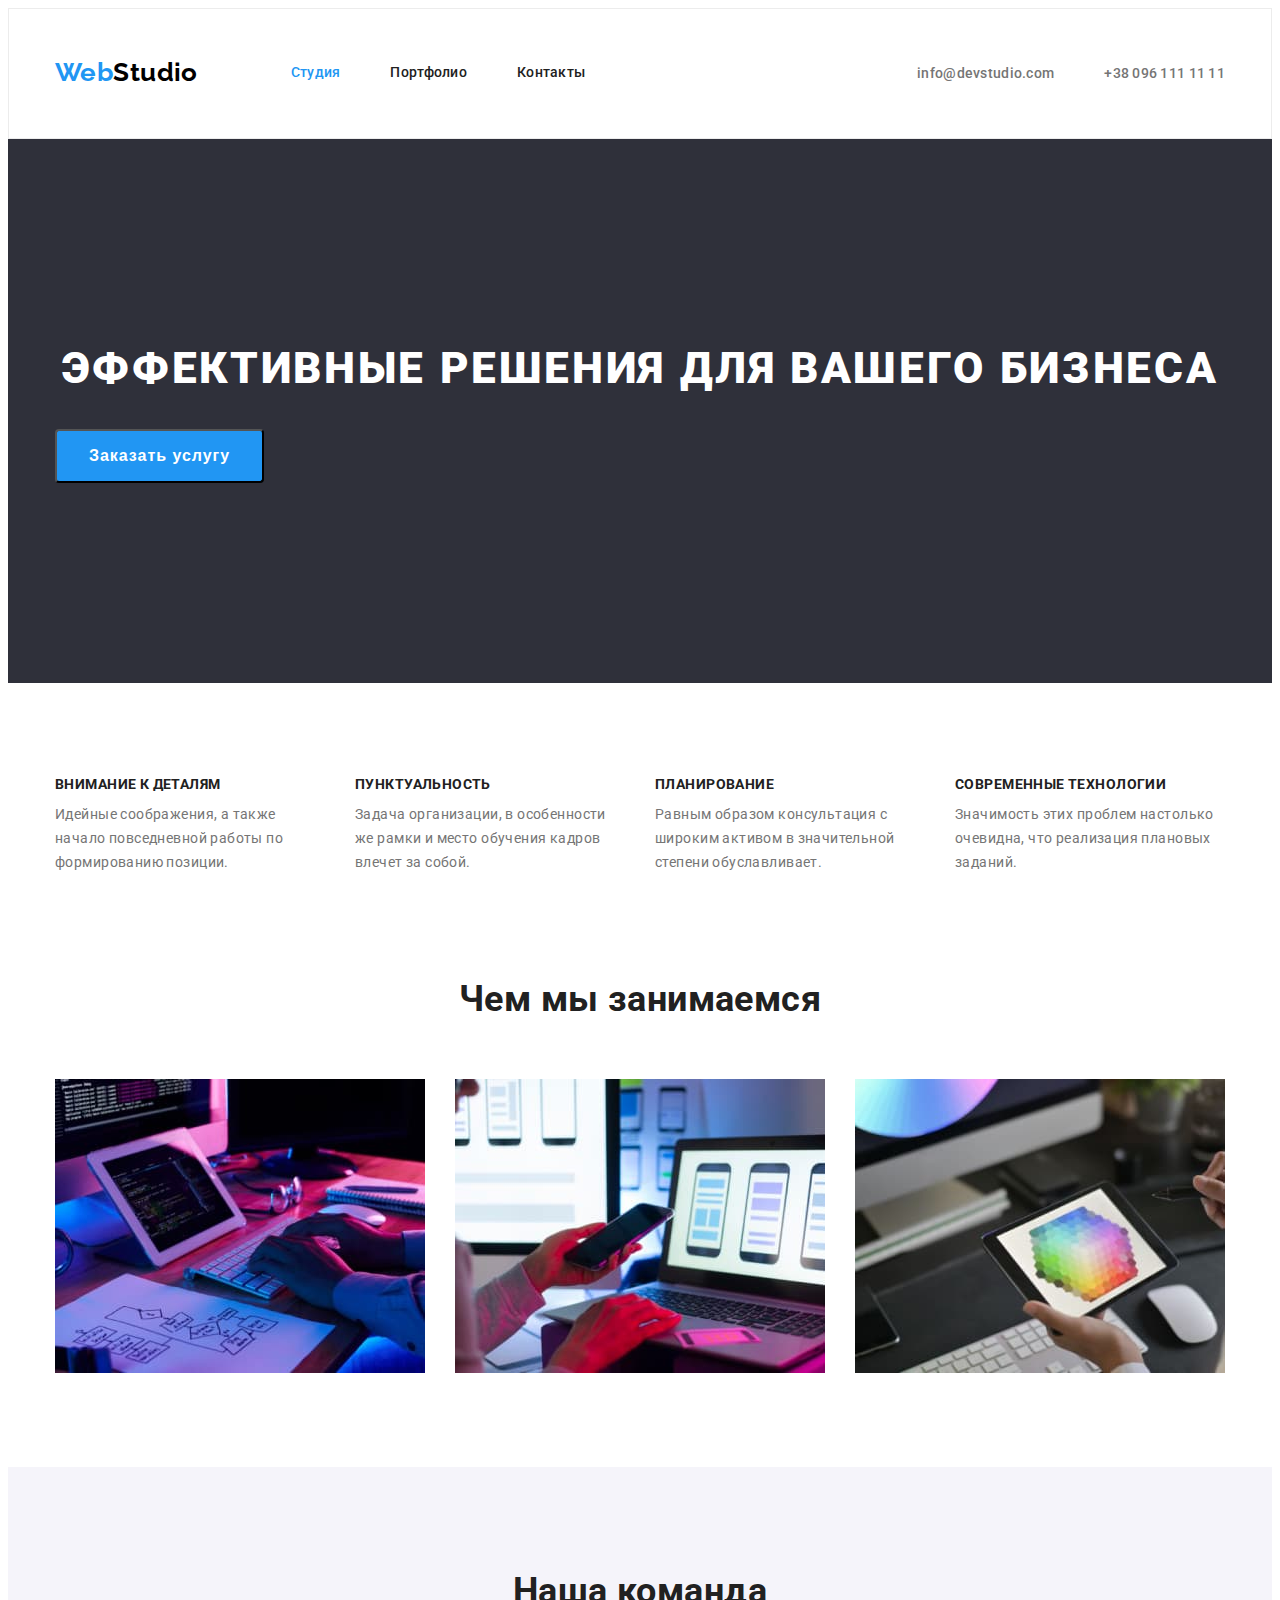
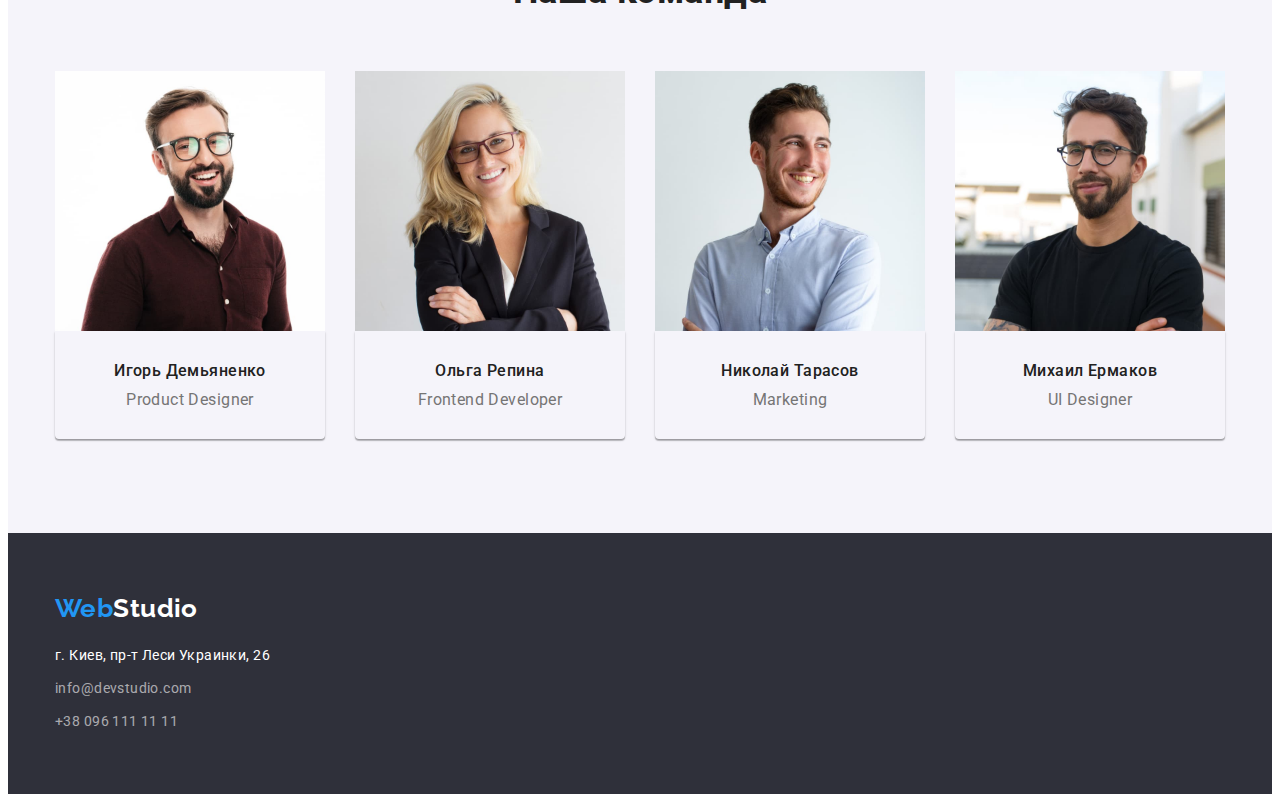
==== commit d3f81702: "Все кроме героя" ====
--- a/index.html
+++ b/index.html
@@ -135,14 +135,14 @@
                 <span class="accent">Web</span>Studio
             </a>
             <address class="footer-contacts">
-                <ul class="site-contacts list">
-                    <li>
+                <ul class="footer-site-contacts list">
+                    <li class="footer-contact-item">
                         <a href="" class="office-address link">г. Киев, пр-т Леси Украинки, 26</a>
                     </li>
-                    <li>
+                    <li class="footer-contact-item">
                         <a href="mailto:info@devstudio.com" class="link">info@devstudio.com</a>
                     </li>
-                    <li>
+                    <li class="footer-contact-item">
                         <a href="tel:+380961111111" class="link">+38 096 111 11 11</a>
                     </li>
                 </ul>
--- a/css/styles.css
+++ b/css/styles.css
@@ -61,6 +61,8 @@
     padding-top: 24px;
     padding-bottom: 25px;
     /* background-color: teal; */
+
+    border: 1px solid #ECECEC;
 }
 
 .container {
@@ -68,7 +70,7 @@
     padding-left: 15px;
     padding-right: 15px;
     margin: 0 auto;
-    outline: 2px solid red;
+    /* outline: 2px solid red; */
 }
 
 .header-nav {
@@ -250,6 +252,16 @@
     font-size: 36px;
     line-height: 1.67;
     text-align: center;
+
+    margin-bottom: 50px;
+}
+
+.services-list {
+    display: flex;
+}
+
+.service-card:not(:last-child) {
+    margin-right: 30px;
 }
 
 
@@ -269,18 +281,34 @@
     font-size: 36px;
     line-height: 1.67;
     text-align: center;
+
+    margin-bottom: 50px;
+}
+
+.team-list {
+    display: flex;
 }
 
 .team-card {
     width: 270px;
-    /* text-align: center; */
+}
+
+.team-card:not(:last-child) {
+    margin-right: 30px;
 }
 
 .team-card > .content {
     padding-top: 30px;
     padding-bottom: 30px;
     text-align: center;
-    outline: 2px solid red;
+    /* outline: 2px solid red; */
+
+/* box-shadow, border-radius - это просто скопировано из фигмы */
+    box-shadow: 
+    0px 1px 3px rgba(0, 0, 0, 0.12), 
+    0px 1px 1px rgba(0, 0, 0, 0.14), 
+    0px 2px 1px rgba(0, 0, 0, 0.2);
+    border-radius: 0px 0px 4px 4px;
 }
 
 .team-card-title {
@@ -297,7 +325,7 @@
     line-height: 1.19;
 }
 
-/* Футер */
+/* --------Футер-------- */
 
 .footer {
     background-color: #2F303A;
@@ -322,7 +350,7 @@
     /* background-color: teal; */
 }
 
-.footer .site-contacts .link {
+.footer-site-contacts .link {
 font-weight: 400;
 line-height: 1.71;
 }
@@ -331,6 +359,10 @@
     color: var(--primary-white-color);
 
     line-height: 1.71;
+}
+
+.footer-contact-item:not(:last-child){
+    margin-bottom: 9px;
 }
 
 .footer-contacts .link {
@@ -353,8 +385,14 @@
 /* Buttons */
 
 .btn-filter {
-    display: inline-block;
-
+    display: flex;
+    justify-content: center;
+
+    margin-bottom: 50px;
+}
+
+.btn:not(:last-child) {
+    margin-right: 8px;
 }
 
 .button {
@@ -386,7 +424,7 @@
 }
 
 
-/* Portfolio content */
+/* Portfolio Cards */
 
 .portfolio {
     padding-top: 94px;
@@ -397,9 +435,30 @@
     text-decoration: none;
 }
 
+.project-list {
+    display: flex;
+    flex-wrap: wrap;
+}
+
+.project-card {
+    width: 370px;
+    margin-right: 30px;
+    margin-bottom: 30px;
+
+    border: 1px solid #EEEEEE;
+}
+
+.project-card:nth-child(3n) {
+    margin-right: 0;
+}
+
+.project-card:nth-last-child(-n + 3) {
+    margin-bottom: 0;
+}
+
 .project-card .content {
     padding: 20px 24px;
-    outline: 2px solid red;
+    /* outline: 2px solid red; */
 }
 
 .project-card-title {
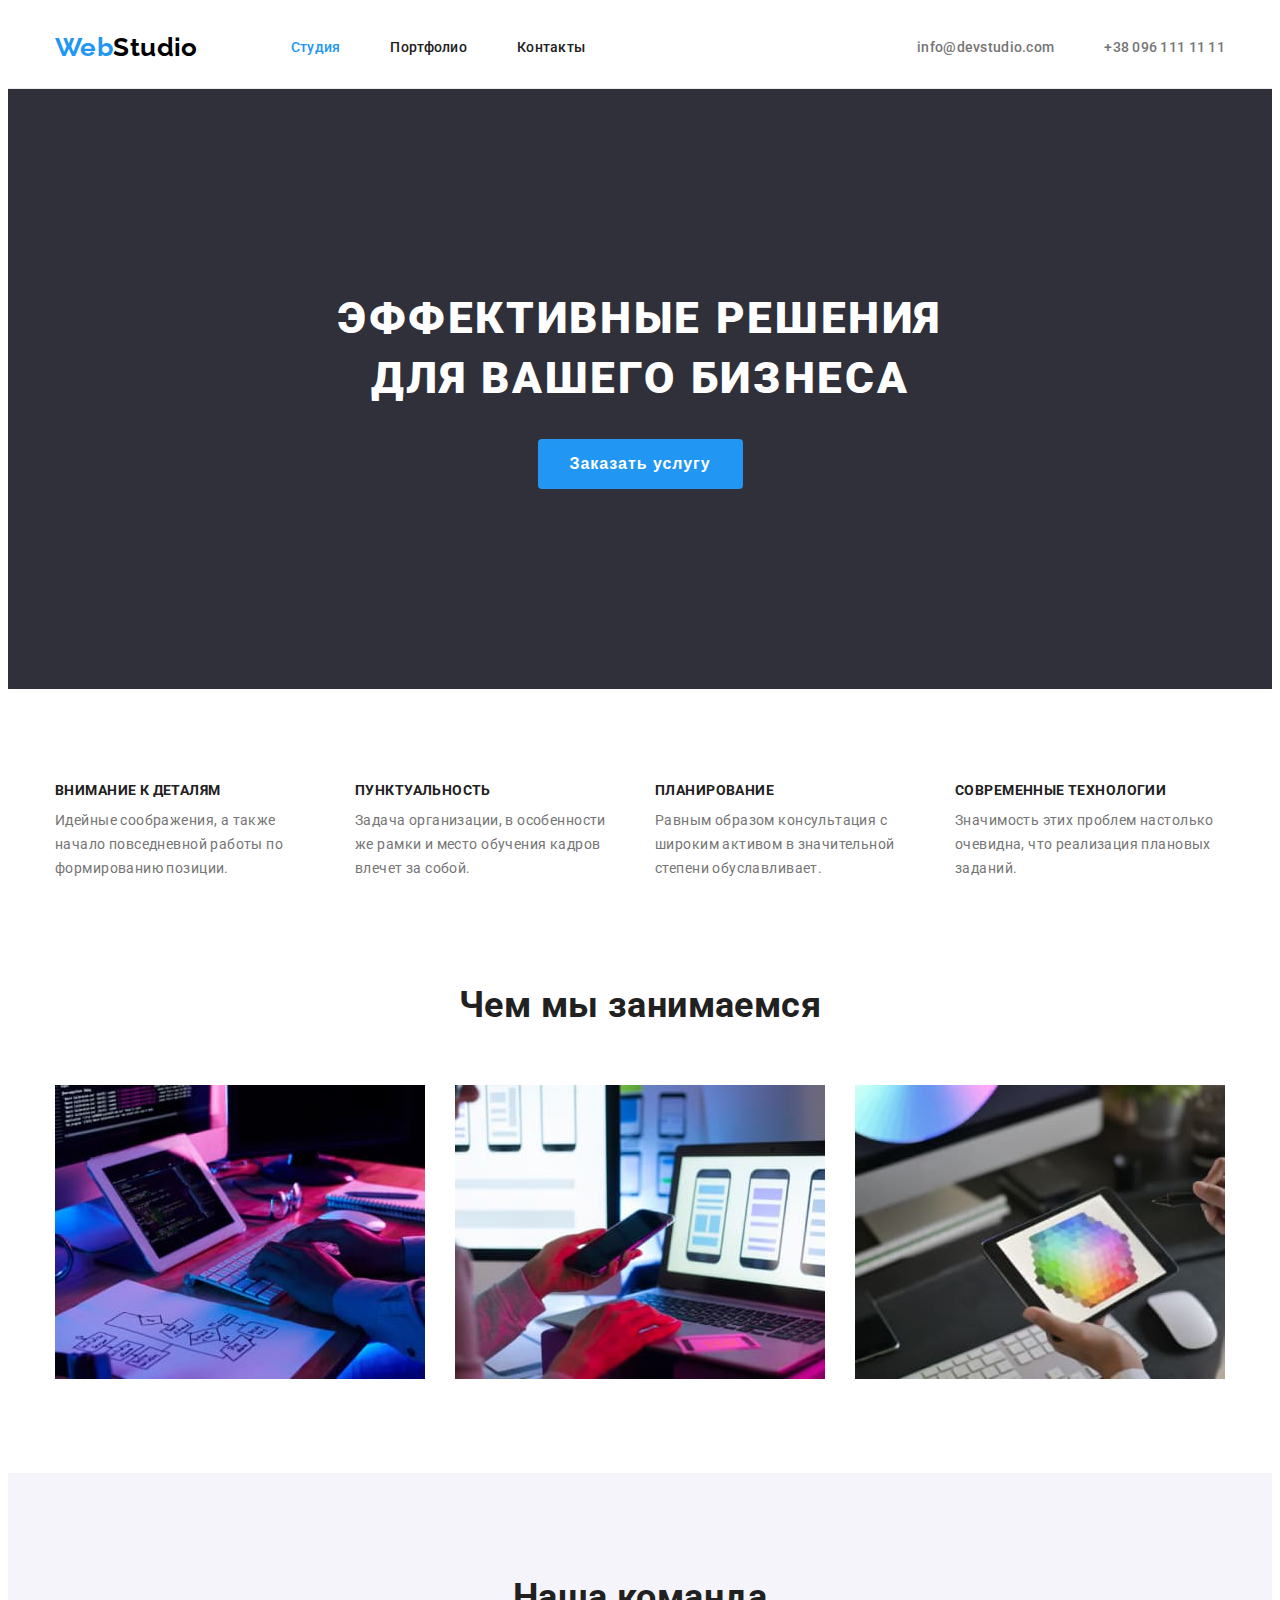
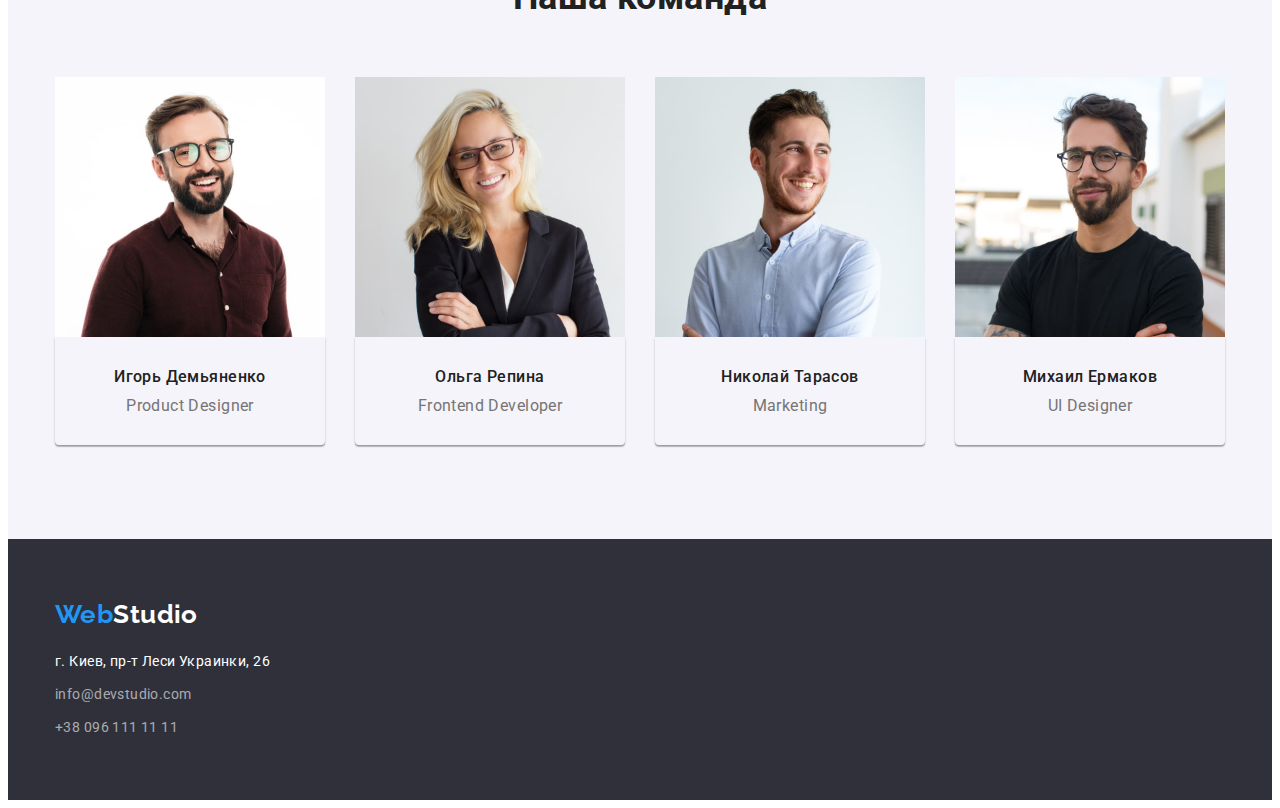
==== commit 8fbfce8b: "Update index.html" ====
--- a/index.html
+++ b/index.html
@@ -1,153 +1,181 @@
 <!DOCTYPE html>
 <html lang="ru">
-<head>
-    <meta charset="UTF-8">
-    <meta http-equiv="X-UA-Compatible" content="IE=edge">
-    <meta name="viewport" content="width=device-width, initial-scale=1.0">
+  <head>
+    <meta charset="UTF-8" />
+    <meta http-equiv="X-UA-Compatible" content="IE=edge" />
+    <meta name="viewport" content="width=device-width, initial-scale=1.0" />
     <title>Студия</title>
-    <link rel="preconnect" href="https://fonts.googleapis.com">
-    <link rel="preconnect" href="https://fonts.gstatic.com" crossorigin>
-    <link href="https://fonts.googleapis.com/css2?family=Raleway:wght@700&family=Roboto:wght@400;500;700;900&display=swap"
-        rel="stylesheet">
-    <link rel="stylesheet" href="https://cdnjs.cloudflare.com/ajax/libs/modern-normalize/1.1.0/modern-normalize.min.css"
-        integrity="sha512-wpPYUAdjBVSE4KJnH1VR1HeZfpl1ub8YT/NKx4PuQ5NmX2tKuGu6U/JRp5y+Y8XG2tV+wKQpNHVUX03MfMFn9Q=="
-        crossorigin="anonymous" referrerpolicy="no-referrer" />
-    <link rel="stylesheet" href="./css/styles.css"/>
-</head>
-<body>
-<!--Шапка-->
+    <link rel="preconnect" href="https://fonts.googleapis.com" />
+    <link rel="preconnect" href="https://fonts.gstatic.com" crossorigin />
+    <link
+      href="https://fonts.googleapis.com/css2?family=Raleway:wght@700&family=Roboto:wght@400;500;700;900&display=swap"
+      rel="stylesheet"
+    />
+    <link
+      rel="stylesheet"
+      href="https://cdnjs.cloudflare.com/ajax/libs/modern-normalize/1.1.0/modern-normalize.min.css"
+      integrity="sha512-wpPYUAdjBVSE4KJnH1VR1HeZfpl1ub8YT/NKx4PuQ5NmX2tKuGu6U/JRp5y+Y8XG2tV+wKQpNHVUX03MfMFn9Q=="
+      crossorigin="anonymous"
+      referrerpolicy="no-referrer"
+    />
+    <link rel="stylesheet" href="./css/styles.css" />
+  </head>
+  <body>
+    <!--Шапка-->
     <header class="header">
-        <div class="container header-nav">
-            <nav class="main-nav">
-                <a href="./index.html" class="logo-header link">
-                    <span class="accent">Web</span>Studio</a>
-                <ul class="site-nav list">
-                    <li class="site-nav-item">
-                        <a href="./index.html" class="link current">Студия</a>
-                    </li>
-                    <li class="site-nav-item">
-                        <a href="./portfolio.html" class="link">Портфолио</a>
-                    </li>
-                    <li class="site-nav-item">
-                        <a href="./index.html" class="link">Контакты</a>
-                    </li>
-                </ul>
-            </nav>
-            <ul class="site-contacts list">
-                <li class="site-contacts-item"><a href="mailto:info@devstudio.com" class="link">info@devstudio.com</a>
-                </li>
-                <li class="site-contacts-item"><a href="tel:+380961111111" class="link">+38 096 111 11 11</a>
-                </li>
-            </ul>
-        </div>
+      <div class="container header-nav">
+        <nav class="main-nav">
+          <a href="./index.html" class="logo-header link"> <span class="accent">Web</span>Studio</a>
+          <ul class="site-nav list">
+            <li class="site-nav-item">
+              <a href="./index.html" class="link current">Студия</a>
+            </li>
+            <li class="site-nav-item">
+              <a href="./portfolio.html" class="link">Портфолио</a>
+            </li>
+            <li class="site-nav-item">
+              <a href="./index.html" class="link">Контакты</a>
+            </li>
+          </ul>
+        </nav>
+        <ul class="site-contacts list">
+          <li class="site-contacts-item">
+            <a href="mailto:info@devstudio.com" class="link">info@devstudio.com</a>
+          </li>
+          <li class="site-contacts-item">
+            <a href="tel:+380961111111" class="link">+38 096 111 11 11</a>
+          </li>
+        </ul>
+      </div>
     </header>
 
     <main>
-<!--Герой-->
-        <section class="section hero">
-            <div class="container">
-                <h1 class="hero-title">Эффективные решения для вашего бизнеса</h1>
-                <button type="button" class="hero-button">Заказать услугу</button>
-            </div>
-        </section>
-<!--Преимущества-->
-        <section class="section features">
-            <div class="container">
-                <h2 class="features-title visually-hidden">Наши преимущества</h2>
-                <ul class="feature-list list">
-                    <li class="feature-item">
-                        <h3 class="feature-item-title">Внимание к деталям</h3>
-                        <p class="feature-item-text">Идейные соображения, а также начало повседневной работы по формированию позиции.</p>
-                    </li>
-                    <li class="feature-item">
-                        <h3 class="feature-item-title">Пунктуальность</h3>
-                        <p class="feature-item-text">Задача организации, в особенности же рамки и место обучения кадров влечет за собой.</p>
-                    </li>
-                    <li class="feature-item">
-                        <h3 class="feature-item-title">Планирование</h3>
-                        <p class="feature-item-text">Равным образом консультация с широким активом в значительной степени обуславливает.</p>
-                    </li>
-                    <li class="feature-item">
-                        <h3 class="feature-item-title">Современные технологии</h3>
-                        <p class="feature-item-text">Значимость этих проблем настолько очевидна, что реализация плановых заданий.</p>
-                    </li>
-                </ul>
-            </div>
-        </section>
-<!--Чем мы занимаемся-->
-        <section class="section services">
-            <div class="container">
-                <h2 class="services-title">Чем мы занимаемся</h2>
-                <ul class="services-list list">
-                    <li class="service-card">
-                        <img src="./images/development.jpg" alt="Разработка" width="370" height="294">
-                    </li>
-                    <li class="service-card">
-                        <img src="./images/marketing.jpg" alt="Маркетинг" width="370" height="294">
-                    </li>
-                    <li class="service-card">
-                        <img src="./images/design.jpg" alt="Дизайн" width="370" height="294">
-                    </li>
-                </ul>
-            </div>
-        </section>
-<!--Наша команда-->
-        <section class="section team">
-            <div class="container">
-                <h2 class="team-title">Наша команда</h2>
-                <ul class="team-list list">
-                    <li class="team-card">
-                        <img src="./images/ihor-demianenko.jpg" alt="Игорь Демьяненко" width="270" height="260">
-                        <div class="content">
-                            <h3 class="team-card-title">Игорь Демьяненко</h3>
-                            <p class="team-card-text">Product Designer</p>
-                        </div>
-                    </li>
-                    <li class="team-card">
-                        <img src="./images/olha-repina.jpg" alt="Ольга Репина" width="270" height="260">
-                        <div class="content">
-                            <h3 class="team-card-title">Ольга Репина</h3>
-                            <p class="team-card-text">Frontend Developer</p>
-                        </div>
-                        </li>
-                    <li class="team-card">
-                        <img src="./images/nikolay-tarasov.jpg" alt="Николай Тарасов" width="270" height="260">
-                        <div class="content">
-                            <h3 class="team-card-title">Николай Тарасов</h3>
-                            <p class="team-card-text">Marketing</p>
-                        </div>
-                        </li>
-                    <li class="team-card">
-                        <img src="./images/mikhail-yermakov.jpg" alt="Михаил Ермаков" width="270" height="260">
-                        <div class="content">
-                            <h3 class="team-card-title">Михаил Ермаков</h3>
-                            <p class="team-card-text">UI Designer</p>
-                        </div>
-                        </li>
-                </ul>
-            </div>
-        </section>
+      <!--Герой-->
+      <section class="section hero">
+        <div class="container">
+          <h1 class="hero-title">Эффективные решения для вашего бизнеса</h1>
+          <button type="button" class="hero-button">Заказать услугу</button>
+        </div>
+      </section>
+      <!--Преимущества-->
+      <section class="section features">
+        <div class="container">
+          <h2 class="features-title visually-hidden">Наши преимущества</h2>
+          <ul class="feature-list list">
+            <li class="feature-item">
+              <h3 class="feature-item-title">Внимание к деталям</h3>
+              <p class="feature-item-text">
+                Идейные соображения, а также начало повседневной работы по формированию позиции.
+              </p>
+            </li>
+            <li class="feature-item">
+              <h3 class="feature-item-title">Пунктуальность</h3>
+              <p class="feature-item-text">
+                Задача организации, в особенности же рамки и место обучения кадров влечет за собой.
+              </p>
+            </li>
+            <li class="feature-item">
+              <h3 class="feature-item-title">Планирование</h3>
+              <p class="feature-item-text">
+                Равным образом консультация с широким активом в значительной степени обуславливает.
+              </p>
+            </li>
+            <li class="feature-item">
+              <h3 class="feature-item-title">Современные технологии</h3>
+              <p class="feature-item-text">
+                Значимость этих проблем настолько очевидна, что реализация плановых заданий.
+              </p>
+            </li>
+          </ul>
+        </div>
+      </section>
+      <!--Чем мы занимаемся-->
+      <section class="section services">
+        <div class="container">
+          <h2 class="services-title">Чем мы занимаемся</h2>
+          <ul class="services-list list">
+            <li class="service-card">
+              <img src="./images/development.jpg" alt="Разработка" width="370" height="294" />
+            </li>
+            <li class="service-card">
+              <img src="./images/marketing.jpg" alt="Маркетинг" width="370" height="294" />
+            </li>
+            <li class="service-card">
+              <img src="./images/design.jpg" alt="Дизайн" width="370" height="294" />
+            </li>
+          </ul>
+        </div>
+      </section>
+      <!--Наша команда-->
+      <section class="section team">
+        <div class="container">
+          <h2 class="team-title">Наша команда</h2>
+          <ul class="team-list list">
+            <li class="team-card">
+              <img
+                src="./images/ihor-demianenko.jpg"
+                alt="Игорь Демьяненко"
+                width="270"
+                height="260"
+              />
+              <div class="content">
+                <h3 class="team-card-title">Игорь Демьяненко</h3>
+                <p class="team-card-text">Product Designer</p>
+              </div>
+            </li>
+            <li class="team-card">
+              <img src="./images/olha-repina.jpg" alt="Ольга Репина" width="270" height="260" />
+              <div class="content">
+                <h3 class="team-card-title">Ольга Репина</h3>
+                <p class="team-card-text">Frontend Developer</p>
+              </div>
+            </li>
+            <li class="team-card">
+              <img
+                src="./images/nikolay-tarasov.jpg"
+                alt="Николай Тарасов"
+                width="270"
+                height="260"
+              />
+              <div class="content">
+                <h3 class="team-card-title">Николай Тарасов</h3>
+                <p class="team-card-text">Marketing</p>
+              </div>
+            </li>
+            <li class="team-card">
+              <img
+                src="./images/mikhail-yermakov.jpg"
+                alt="Михаил Ермаков"
+                width="270"
+                height="260"
+              />
+              <div class="content">
+                <h3 class="team-card-title">Михаил Ермаков</h3>
+                <p class="team-card-text">UI Designer</p>
+              </div>
+            </li>
+          </ul>
+        </div>
+      </section>
     </main>
-<!--Футер-->    
+    <!--Футер-->
     <footer class="footer">
-        <div class="container">
-            <a href="./index.html" class="logo-footer link">
-                <span class="accent">Web</span>Studio
-            </a>
-            <address class="footer-contacts">
-                <ul class="footer-site-contacts list">
-                    <li class="footer-contact-item">
-                        <a href="" class="office-address link">г. Киев, пр-т Леси Украинки, 26</a>
-                    </li>
-                    <li class="footer-contact-item">
-                        <a href="mailto:info@devstudio.com" class="link">info@devstudio.com</a>
-                    </li>
-                    <li class="footer-contact-item">
-                        <a href="tel:+380961111111" class="link">+38 096 111 11 11</a>
-                    </li>
-                </ul>
-            </address>
-        </div>
+      <div class="container">
+        <a href="./index.html" class="logo-footer link"> <span class="accent">Web</span>Studio </a>
+        <address class="footer-contacts">
+          <ul class="footer-site-contacts list">
+            <li class="footer-contact-item">
+              <a href="" class="office-address link">г. Киев, пр-т Леси Украинки, 26</a>
+            </li>
+            <li class="footer-contact-item">
+              <a href="mailto:info@devstudio.com" class="link">info@devstudio.com</a>
+            </li>
+            <li class="footer-contact-item">
+              <a href="tel:+380961111111" class="link">+38 096 111 11 11</a>
+            </li>
+          </ul>
+        </address>
+      </div>
     </footer>
-</body>
-</html>+  </body>
+</html>
--- a/css/styles.css
+++ b/css/styles.css
@@ -62,7 +62,7 @@
     padding-bottom: 25px;
     /* background-color: teal; */
 
-    border: 1px solid #ECECEC;
+    border-bottom: 1px solid #ECECEC;
 }
 
 .container {
@@ -120,8 +120,6 @@
     line-height: 1.14;
     letter-spacing: 0.02em;
 
-    padding-top: 32px;
-    padding-bottom: 32px;
     display: block;
 }
 
@@ -159,11 +157,23 @@
 
 /* --------Hero------- */
 
+.section {
+    padding-top: 94px;
+    padding-bottom: 94px;
+}
+
 .hero {
     background-color: #2F303A;
 
     padding-top: 200px;
     padding-bottom: 200px;
+}
+
+.hero .container {
+    display: flex;
+    flex-direction: column;
+    align-items: center;
+    max-width: 696px;
 }
 
 .hero-title {
@@ -175,6 +185,8 @@
     letter-spacing: 0.06em;
     text-align: center;
     text-transform: uppercase;
+    /* max-width: 696px; */
+
     margin-bottom: 30px;
 }
 
@@ -190,15 +202,15 @@
     letter-spacing: 0.06em;
 
     border-radius: 4px;
+    border: none;
     padding: 10px 32px;
-} 
+}
+
 
 /* -------Наши Преимущества------- */
 
 .features {
-    padding-top: 94px;
-    padding-bottom: 94px;
-    /* background-color: teal; */
+    padding-bottom: 0;
 }
 
 .visually-hidden {
@@ -241,10 +253,6 @@
 
 /* ------Чем мы занимаемся----- */
 
-.services {
-    padding-top: 0;
-    padding-bottom: 94px;
-}
 
 .services-title {
     color: var(--title-text-color);
@@ -270,9 +278,6 @@
 .team {
 
     background-color: #F5F4FA;
-
-    padding-top: 94px;
-    padding-bottom: 94px;
 }
 
 .team-title {
@@ -426,10 +431,6 @@
 
 /* Portfolio Cards */
 
-.portfolio {
-    padding-top: 94px;
-    padding-bottom: 94px;
-}
 
 .project-card a {
     text-decoration: none;
@@ -441,12 +442,18 @@
 }
 
 .project-card {
+    width: calc((100% - 60px) / 3);
+    margin-right: 30px;
+    margin-bottom: 30px;
+}
+
+/* .project-card {
     width: 370px;
     margin-right: 30px;
     margin-bottom: 30px;
 
     border: 1px solid #EEEEEE;
-}
+}*/
 
 .project-card:nth-child(3n) {
     margin-right: 0;
@@ -458,6 +465,7 @@
 
 .project-card .content {
     padding: 20px 24px;
+    border: 1px solid #EEEEEE;
     /* outline: 2px solid red; */
 }
 
